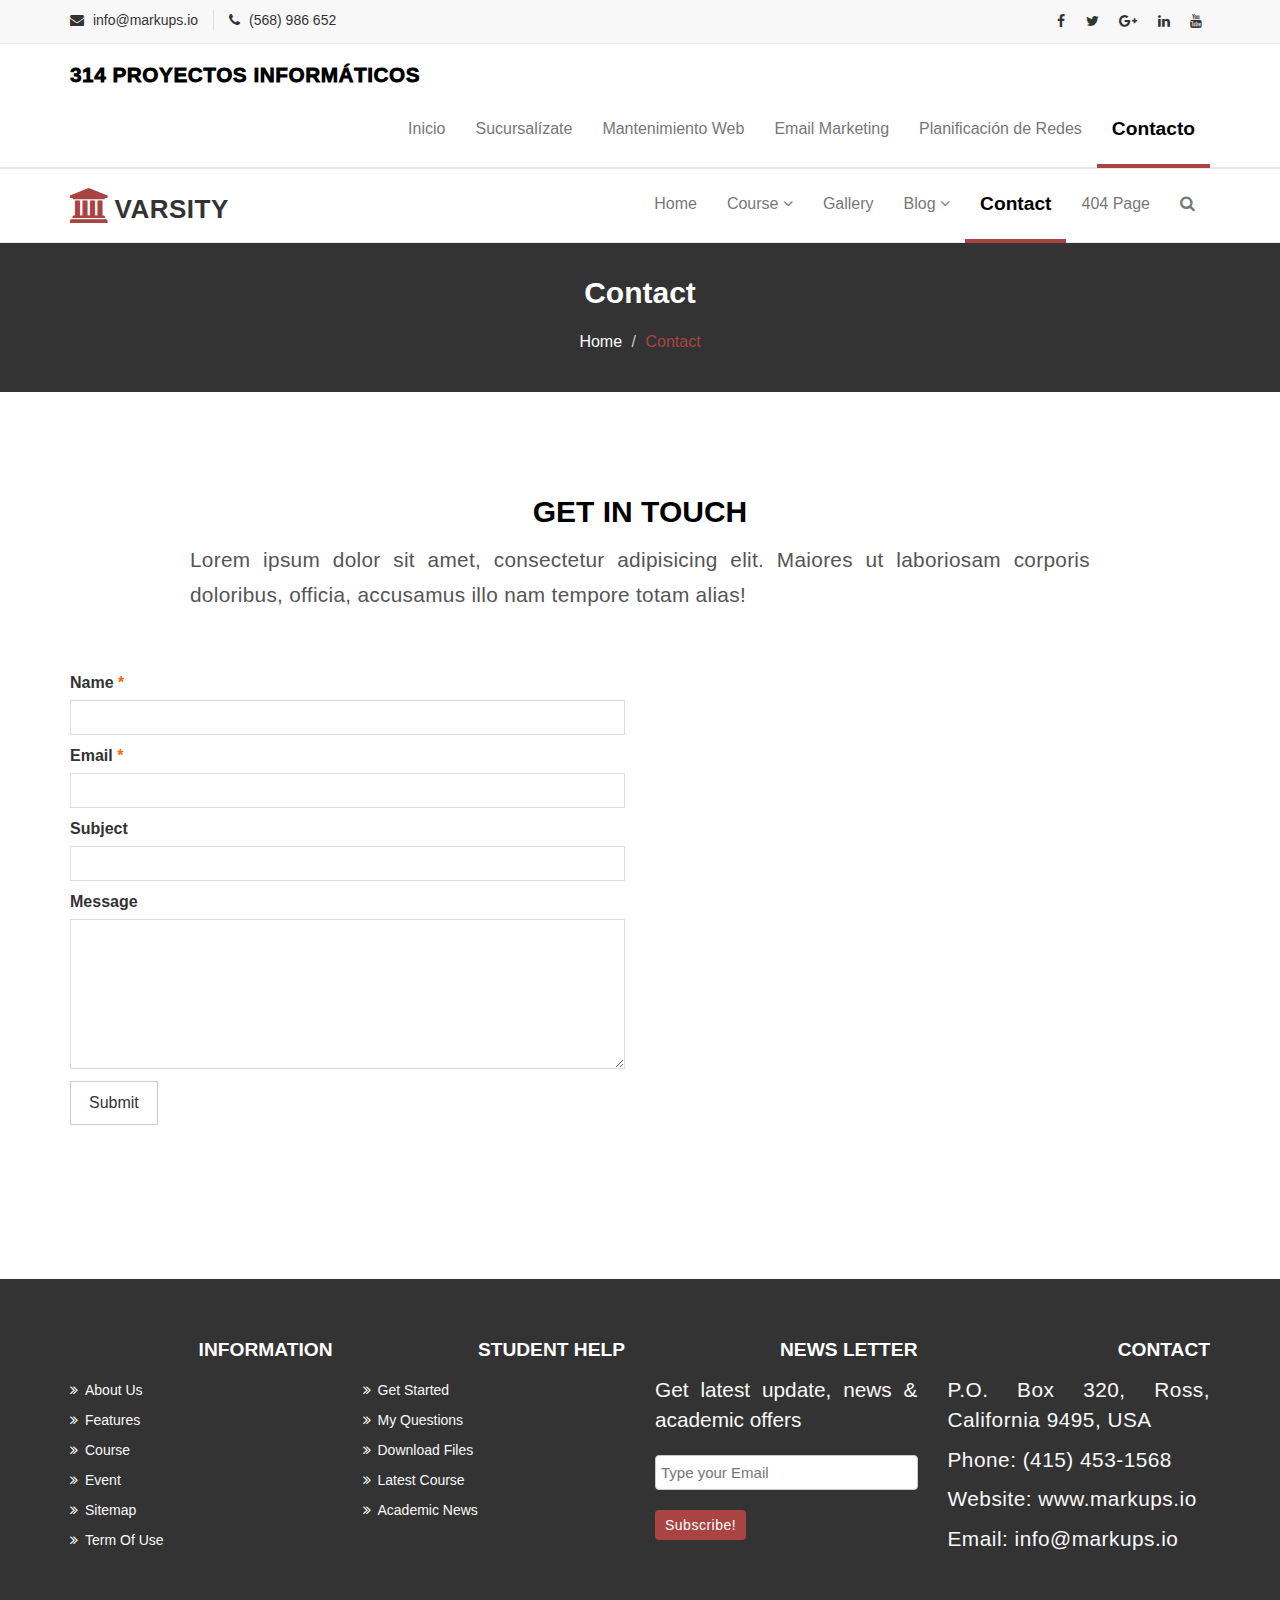
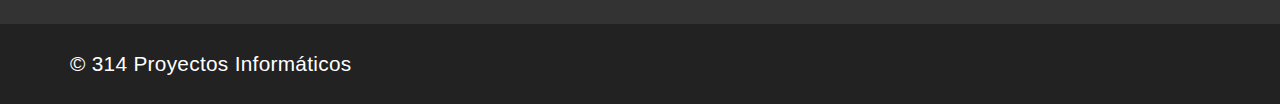
==== contacto.html @ 3a447e0b "first commit" ====
<!DOCTYPE html>
<html lang="en">

<head>
  <meta charset="utf-8">
  <meta http-equiv="X-UA-Compatible" content="IE=edge">
  <meta name="viewport" content="width=device-width, initial-scale=1">
  <title>314 | Proyectos Informáticos</title>

 <!-- <link href="assets/css/normaliza.css" rel="stylesheet">-->
  <!-- Favicon -->
  <link rel="shortcut icon" href="assets/img/Logo.png" type="image/x-icon">

  <!-- Font awesome -->
  <link href="assets/css/font-awesome.css" rel="stylesheet">
  <!-- Bootstrap -->
  <link href="assets/css/bootstrap.css" rel="stylesheet">
  <!-- Slick slider -->
  <link rel="stylesheet" type="text/css" href="assets/css/slick.css">
  <!-- Fancybox slider -->
  <link rel="stylesheet" href="assets/css/jquery.fancybox.css" type="text/css" media="screen" />
  <!-- Theme color -->
  <link id="switcher" href="assets/css/theme-color/default-theme.css" rel="stylesheet">

  <!-- Main style sheet -->
  <link href="assets/css/style.css" rel="stylesheet">


  <!-- custom style sheet -->
  <link href="assets/css/custom.css" rel="stylesheet">
  


  <!-- Google Fonts -->
  <!-- <link href='https://fonts.googleapis.com/css?family=Montserrat:400,700' rel='stylesheet' type='text/css'>
  <link href='https://fonts.googleapis.com/css?family=Roboto:400,400italic,300,300italic,500,700' rel='stylesheet'
    type='text/css'>
    -->


  <!-- HTML5 shim and Respond.js for IE8 support of HTML5 elements and media queries -->
  <!-- WARNING: Respond.js doesn't work if you view the page via file:// -->
  <!--[if lt IE 9]>
      <script src="https://oss.maxcdn.com/html5shiv/3.7.2/html5shiv.min.js"></script>
      <script src="https://oss.maxcdn.com/respond/1.4.2/respond.min.js"></script>
    <![endif]-->

  <!-- Chat -->
<script src="./assets/js/chatra.js"></script>
  <!-- Chat -->
  
<!-- Contact Form -->
<!-- <script src="./assets/js/contacto.js"></script> -->
<!-- Contact Form -->

<!-- Validations Contact Form -->
<script src="./assets/js/validations.js"></script>
<!-- Validations Contact Form -->
</head>

<body>



  <!-- Start header  -->
  <header id="mu-header">
    <div class="container">
      <div class="row">
        <div class="col-lg-12 col-md-12">
          <div class="mu-header-area">
            <div class="row">
              <div class="col-lg-6 col-md-6 col-sm-6 col-xs-6">
                <div class="mu-header-top-left">
                  <div class="mu-top-email">
                    <i class="fa fa-envelope"></i>
                    <span>info@markups.io</span>
                  </div>
                  <div class="mu-top-phone">
                    <i class="fa fa-phone"></i>
                    <span>(568) 986 652</span>
                  </div>
                </div>
              </div>
              <div class="col-lg-6 col-md-6 col-sm-6 col-xs-6">
                <div class="mu-header-top-right">
                  <nav>
                    <ul class="mu-top-social-nav">
                      <li><a href="#"><span class="fa fa-facebook"></span></a></li>
                      <li><a href="#"><span class="fa fa-twitter"></span></a></li>
                      <li><a href="#"><span class="fa fa-google-plus"></span></a></li>
                      <li><a href="#"><span class="fa fa-linkedin"></span></a></li>
                      <li><a href="#"><span class="fa fa-youtube"></span></a></li>
                    </ul>
                  </nav>
                </div>
              </div>
            </div>
          </div>
        </div>
      </div>
    </div>

    <div id="mu-menu">
      <nav class="navbar navbar-default" role="navigation">
        <div class="container">
          <div class="navbar-header">
            <!-- FOR MOBILE VIEW COLLAPSED BUTTON -->
            <button type="button" class="navbar-toggle collapsed" data-toggle="collapse" data-target="#navbar"
              aria-expanded="false" aria-controls="navbar">
              <span class="sr-only">Toggle navigation</span>
              <span class="icon-bar"></span>
              <span class="icon-bar"></span>
              <span class="icon-bar"></span>
            </button>
            <!-- LOGO -->
            <!-- TEXT BASED LOGO -->
            <a class="navbar-brand" href="index.html">
              <!-- <img src="./assets/img/Logo.png" alt="" srcset=""> -->
              <h1 id="logo-title">314 Proyectos Informáticos</h1>
            </a>
            <!-- IMG BASED LOGO  -->
            <!-- <a class="navbar-brand" href="index.html"><img src="assets/img/logo.png" alt="logo"></a> -->
          </div>
          <div id="navbar" class="navbar-collapse collapse">
            <ul id="top-menu" class="nav navbar-nav navbar-right main-nav">
              <li><a href="index.html">Inicio</a></li>
              <li><a href="sucursalizate.html">Sucursalízate</a></li>
              <li><a href="mantenimiento-web.html">Mantenimiento Web</a></li>
              <li><a href="email-marketing.html">Email Marketing</a></li>
              <li><a href="planificacion-redes.html">Planificación de Redes</a></li>
              <li class="active"><a href="contacto.html">Contacto</a></li>
            </ul>
          </div>
          <!--/.nav-collapse -->
        </div>
      </nav>
    </div>

  </header>
  <!-- End header  -->
  <!-- Start menu -->
  <section id="mu-menu">
    <nav class="navbar navbar-default" role="navigation">  
      <div class="container">
        <div class="navbar-header">
          <!-- FOR MOBILE VIEW COLLAPSED BUTTON -->
          <button type="button" class="navbar-toggle collapsed" data-toggle="collapse" data-target="#navbar" aria-expanded="false" aria-controls="navbar">
            <span class="sr-only">Toggle navigation</span>
            <span class="icon-bar"></span>
            <span class="icon-bar"></span>
            <span class="icon-bar"></span>
          </button>
          <!-- LOGO -->              
          <!-- TEXT BASED LOGO -->
          <a class="navbar-brand" href="index.html"><i class="fa fa-university"></i><span>Varsity</span></a>
          <!-- IMG BASED LOGO  -->
          <!-- <a class="navbar-brand" href="index.html"><img src="assets/img/logo.png" alt="logo"></a> -->
        </div>
        <div id="navbar" class="navbar-collapse collapse">
          <ul id="top-menu" class="nav navbar-nav navbar-right main-nav">
            <li><a href="index.html">Home</a></li>            
            <li class="dropdown">
              <a href="#" class="dropdown-toggle" data-toggle="dropdown">Course <span class="fa fa-angle-down"></span></a>
              <ul class="dropdown-menu" role="menu">
                <li><a href="course.html">Course Archive</a></li>                
                <li><a href="course-detail.html">Course Detail</a></li>                
              </ul>
            </li>           
            <li><a href="gallery.html">Gallery</a></li>
            <li class="dropdown">
              <a href="#" class="dropdown-toggle" data-toggle="dropdown">Blog <span class="fa fa-angle-down"></span></a>
              <ul class="dropdown-menu" role="menu">
                <li><a href="blog-archive.html">Blog Archive</a></li>                
                <li><a href="blog-single.html">Blog Single</a></li>                
              </ul>
            </li>            
            <li class="active"><a href="contact.html">Contact</a></li>
            <li><a href="404.html">404 Page</a></li>               
            <li><a href="#" id="mu-search-icon"><i class="fa fa-search"></i></a></li>
          </ul>                   
        </div><!--/.nav-collapse -->        
      </div>     
    </nav>
  </section>
  <!-- End menu -->
  <!-- Start search box -->
  <div id="mu-search">
    <div class="mu-search-area">      
      <button class="mu-search-close"><span class="fa fa-close"></span></button>
      <div class="container">
        <div class="row">
          <div class="col-md-12">            
            <form class="mu-search-form">
             <input type="search" placeholder="Type Your Keyword(s) & Hit Enter">
            </form>
          </div>
        </div>
      </div>
    </div>
  </div>
  <!-- End search box -->
 <!-- Page breadcrumb -->
 <section id="mu-page-breadcrumb">
   <div class="container">
     <div class="row">
       <div class="col-md-12">
         <div class="mu-page-breadcrumb-area">
           <h2>Contact</h2>
           <ol class="breadcrumb">
            <li><a href="#">Home</a></li>            
            <li class="active">Contact</li>
          </ol>
         </div>
       </div>
     </div>
   </div>
 </section>
 <!-- End breadcrumb -->

 <!-- Start contact  -->
 <section id="mu-contact">
   <div class="container">
     <div class="row">
       <div class="col-md-12">
         <div class="mu-contact-area">
          <!-- start title -->
          <div class="mu-title">
            <h2>Get in Touch</h2>
            <p>Lorem ipsum dolor sit amet, consectetur adipisicing elit. Maiores ut laboriosam corporis doloribus, officia, accusamus illo nam tempore totam alias!</p>
          </div>
          <!-- end title -->
          <!-- start contact content -->
          <div class="mu-contact-content">           
            <div class="row">
              <div class="col-md-6">
                <div class="mu-contact-left">
                  <form class="contactform">                  
                      <label for="author">Name <span class="required">*</span></label>
                      <input type="text" required="required" size="30" name="author" id="author">
                      <label for="email">Email <span class="required">*</span></label>
                      <input type="email" required="required" aria-required="true" name="email" id="email">
                      <label for="subject">Subject</label>
                      <input type="text" name="subject" id="subject">  
                      <label for="comment">Message</label>
                      <textarea required="required" aria-required="true" rows="8" cols="45" name="comment" id="message"></textarea>
                      <input type="submit" id="send" class="mu-post-btn" name="submit">
                  </form>
                </div>
              </div>
              <div class="col-md-6">
                <div class="mu-contact-right">
                  <iframe src="https://www.google.com/maps/embed?pb=!1m23!1m12!1m3!1d6249.345033302234!2d-80.02791918555701!3d40.45935344513505!2m3!1f0!2f0!3f0!3m2!1i1024!2i768!4f13.1!4m8!3e6!4m0!4m5!1s0x8834f411a7b748bd%3A0xaec8197db3de9a9e!2sCalifornia-Kirkbride%2C+Pittsburgh%2C+PA%2C+USA!3m2!1d40.4600435!2d-80.0213538!5e0!3m2!1sen!2sbd!4v1464270878470" width="100%" height="450" frameborder="0" style="border:0" allowfullscreen></iframe>
                </div>
              </div>
            </div>
          </div>
          <!-- end contact content -->
         </div>
       </div>
     </div>
   </div>
 </section>
 <!-- End contact  -->
 

  <!-- Start footer -->
  <footer id="mu-footer">
    <!-- start footer top -->
    <div class="mu-footer-top">
      <div class="container">
        <div class="mu-footer-top-area">
          <div class="row">
            <div class="col-lg-3 col-md-3 col-sm-3">
              <div class="mu-footer-widget">
                <h4>Information</h4>
                <ul>
                  <li><a href="#">About Us</a></li>
                  <li><a href="">Features</a></li>
                  <li><a href="">Course</a></li>
                  <li><a href="">Event</a></li>
                  <li><a href="">Sitemap</a></li>
                  <li><a href="">Term Of Use</a></li>
                </ul>
              </div>
            </div>
            <div class="col-lg-3 col-md-3 col-sm-3">
              <div class="mu-footer-widget">
                <h4>Student Help</h4>
                <ul>
                  <li><a href="">Get Started</a></li>
                  <li><a href="#">My Questions</a></li>
                  <li><a href="">Download Files</a></li>
                  <li><a href="">Latest Course</a></li>
                  <li><a href="">Academic News</a></li>                  
                </ul>
              </div>
            </div>
            <div class="col-lg-3 col-md-3 col-sm-3">
              <div class="mu-footer-widget">
                <h4>News letter</h4>
                <p>Get latest update, news & academic offers</p>
                <form class="mu-subscribe-form">
                  <input type="email" placeholder="Type your Email">
                  <button class="mu-subscribe-btn" type="submit">Subscribe!</button>
                </form>               
              </div>
            </div>
            <div class="col-lg-3 col-md-3 col-sm-3">
              <div class="mu-footer-widget">
                <h4>Contact</h4>
                <address>
                  <p>P.O. Box 320, Ross, California 9495, USA</p>
                  <p>Phone: (415) 453-1568 </p>
                  <p>Website: www.markups.io</p>
                  <p>Email: info@markups.io</p>
                </address>
              </div>
            </div>
          </div>
        </div>
      </div>
    </div>
    <!-- end footer top -->
    <!-- start footer bottom -->
    <div class="mu-footer-bottom">
      <div class="container">
        <div class="mu-footer-bottom-area">
          <p>&copy; 314 Proyectos Informáticos</p>
        </div>
      </div>
    </div>
    <!-- end footer bottom -->
  </footer>
  <!-- End footer -->





  
  <!-- jQuery library -->
  <script src="assets/js/jquery.min.js"></script>  
  <!-- Include all compiled plugins (below), or include individual files as needed -->
  <script src="assets/js/bootstrap.js"></script>   
  <!-- Slick slider -->
  <script type="text/javascript" src="assets/js/slick.js"></script>
  <!-- Counter -->
  <script type="text/javascript" src="assets/js/waypoints.js"></script>
  <script type="text/javascript" src="assets/js/jquery.counterup.js"></script>  
  <!-- Mixit slider -->
  <script type="text/javascript" src="assets/js/jquery.mixitup.js"></script>
  <!-- Add fancyBox -->        
  <script type="text/javascript" src="assets/js/jquery.fancybox.pack.js"></script>

  <!-- Custom js -->
  <script src="assets/js/custom.js"></script> 

  </body>
</html>
---- assets/css/normaliza.css ----
/*! normalize.css v8.0.1 | MIT License | github.com/necolas/normalize.css */

/* Document
   ========================================================================== */

/**
 * 1. Correct the line height in all browsers.
 * 2. Prevent adjustments of font size after orientation changes in iOS.
 */

html {
  line-height: 1.15; /* 1 */
  -webkit-text-size-adjust: 100%; /* 2 */
}

/* Sections
   ========================================================================== */

/**
 * Remove the margin in all browsers.
 */

body {
  margin: 0;
}

/**
 * Render the `main` element consistently in IE.
 */

main {
  display: block;
}

/**
 * Correct the font size and margin on `h1` elements within `section` and
 * `article` contexts in Chrome, Firefox, and Safari.
 */

h1 {
  font-size: 2em;
  margin: 0.67em 0;
}

/* Grouping content
   ========================================================================== */

/**
 * 1. Add the correct box sizing in Firefox.
 * 2. Show the overflow in Edge and IE.
 */

hr {
  box-sizing: content-box; /* 1 */
  height: 0; /* 1 */
  overflow: visible; /* 2 */
}

/**
 * 1. Correct the inheritance and scaling of font size in all browsers.
 * 2. Correct the odd `em` font sizing in all browsers.
 */

pre {
  font-family: monospace, monospace; /* 1 */
  font-size: 1em; /* 2 */
}

/* Text-level semantics
   ========================================================================== */

/**
 * Remove the gray background on active links in IE 10.
 */

a {
  background-color: transparent;
}

/**
 * 1. Remove the bottom border in Chrome 57-
 * 2. Add the correct text decoration in Chrome, Edge, IE, Opera, and Safari.
 */

abbr[title] {
  border-bottom: none; /* 1 */
  text-decoration: underline; /* 2 */
  text-decoration: underline dotted; /* 2 */
}

/**
 * Add the correct font weight in Chrome, Edge, and Safari.
 */

b,
strong {
  font-weight: bolder;
}

/**
 * 1. Correct the inheritance and scaling of font size in all browsers.
 * 2. Correct the odd `em` font sizing in all browsers.
 */

code,
kbd,
samp {
  font-family: monospace, monospace; /* 1 */
  font-size: 1em; /* 2 */
}

/**
 * Add the correct font size in all browsers.
 */

small {
  font-size: 80%;
}

/**
 * Prevent `sub` and `sup` elements from affecting the line height in
 * all browsers.
 */

sub,
sup {
  font-size: 75%;
  line-height: 0;
  position: relative;
  vertical-align: baseline;
}

sub {
  bottom: -0.25em;
}

sup {
  top: -0.5em;
}

/* Embedded content
   ========================================================================== */

/**
 * Remove the border on images inside links in IE 10.
 */

img {
  border-style: none;
}

/* Forms
   ========================================================================== */

/**
 * 1. Change the font styles in all browsers.
 * 2. Remove the margin in Firefox and Safari.
 */

button,
input,
optgroup,
select,
textarea {
  font-family: inherit; /* 1 */
  font-size: 100%; /* 1 */
  line-height: 1.15; /* 1 */
  margin: 0; /* 2 */
}

/**
 * Show the overflow in IE.
 * 1. Show the overflow in Edge.
 */

button,
input { /* 1 */
  overflow: visible;
}

/**
 * Remove the inheritance of text transform in Edge, Firefox, and IE.
 * 1. Remove the inheritance of text transform in Firefox.
 */

button,
select { /* 1 */
  text-transform: none;
}

/**
 * Correct the inability to style clickable types in iOS and Safari.
 */

button,
[type="button"],
[type="reset"],
[type="submit"] {
  -webkit-appearance: button;
}

/**
 * Remove the inner border and padding in Firefox.
 */

button::-moz-focus-inner,
[type="button"]::-moz-focus-inner,
[type="reset"]::-moz-focus-inner,
[type="submit"]::-moz-focus-inner {
  border-style: none;
  padding: 0;
}

/**
 * Restore the focus styles unset by the previous rule.
 */

button:-moz-focusring,
[type="button"]:-moz-focusring,
[type="reset"]:-moz-focusring,
[type="submit"]:-moz-focusring {
  outline: 1px dotted ButtonText;
}

/**
 * Correct the padding in Firefox.
 */

fieldset {
  padding: 0.35em 0.75em 0.625em;
}

/**
 * 1. Correct the text wrapping in Edge and IE.
 * 2. Correct the color inheritance from `fieldset` elements in IE.
 * 3. Remove the padding so developers are not caught out when they zero out
 *    `fieldset` elements in all browsers.
 */

legend {
  box-sizing: border-box; /* 1 */
  color: inherit; /* 2 */
  display: table; /* 1 */
  max-width: 100%; /* 1 */
  padding: 0; /* 3 */
  white-space: normal; /* 1 */
}

/**
 * Add the correct vertical alignment in Chrome, Firefox, and Opera.
 */

progress {
  vertical-align: baseline;
}

/**
 * Remove the default vertical scrollbar in IE 10+.
 */

textarea {
  overflow: auto;
}

/**
 * 1. Add the correct box sizing in IE 10.
 * 2. Remove the padding in IE 10.
 */

[type="checkbox"],
[type="radio"] {
  box-sizing: border-box; /* 1 */
  padding: 0; /* 2 */
}

/**
 * Correct the cursor style of increment and decrement buttons in Chrome.
 */

[type="number"]::-webkit-inner-spin-button,
[type="number"]::-webkit-outer-spin-button {
  height: auto;
}

/**
 * 1. Correct the odd appearance in Chrome and Safari.
 * 2. Correct the outline style in Safari.
 */

[type="search"] {
  -webkit-appearance: textfield; /* 1 */
  outline-offset: -2px; /* 2 */
}

/**
 * Remove the inner padding in Chrome and Safari on macOS.
 */

[type="search"]::-webkit-search-decoration {
  -webkit-appearance: none;
}

/**
 * 1. Correct the inability to style clickable types in iOS and Safari.
 * 2. Change font properties to `inherit` in Safari.
 */

::-webkit-file-upload-button {
  -webkit-appearance: button; /* 1 */
  font: inherit; /* 2 */
}

/* Interactive
   ========================================================================== */

/*
 * Add the correct display in Edge, IE 10+, and Firefox.
 */

details {
  display: block;
}

/*
 * Add the correct display in all browsers.
 */

summary {
  display: list-item;
}

/* Misc
   ========================================================================== */

/**
 * Add the correct display in IE 10+.
 */

template {
  display: none;
}

/**
 * Add the correct display in IE 10.
 */

[hidden] {
  display: none;
}
---- assets/css/theme-color/default-theme.css ----
/*=======================================
Template Design By MarkUps.
Author URI : http://www.markups.io/
========================================*/
.scrollToTop {
  background-color: #a94442;
  border: 2px solid #a94442;
}

.mu-read-more-btn:hover, .mu-read-more-btn:focus {
  background-color: #a94442;
  border-color: #a94442;
}

.mu-post-btn:hover, .mu-post-btn:focus {
  background-color: #a94442;
  border-color: #a94442;
}

#mu-header .mu-header-area .mu-header-top-right .mu-top-social-nav li a:hover, #mu-header .mu-header-area .mu-header-top-right .mu-top-social-nav li a:focus {
  color: #a94442;
}

#mu-menu .navbar-header .navbar-brand i {
  color: #a94442;
}
#mu-menu .navbar-default .navbar-nav li > a:hover, #mu-menu .navbar-default .navbar-nav li > a:focus {
  border-color: #a94442;
  color: #a94442;
}
#mu-menu .navbar-default .navbar-nav li .dropdown-menu {
  border-top: 2px solid #a94442;
}
#mu-menu .navbar-default .navbar-nav li .dropdown-menu li a:hover, #mu-menu .navbar-default .navbar-nav li .dropdown-menu li a:focus {
  background-color: #a94442;
}
#mu-menu .navbar-default .navbar-nav .open a:hover, #mu-menu .navbar-default .navbar-nav .open a:focus {
  background-color: #a94442;
}

#mu-menu .navbar-default .navbar-nav > .active > a, #mu-menu .navbar-default .navbar-nav > .active > a:hover, #mu-menu .navbar-default .navbar-nav > .active > a:focus {
  color: #a94442;
  border-bottom: 2px solid #a94442;
  background-color: transparent;
}

#mu-search .mu-search-area .mu-search-close {
  background-color: #a94442;
}

#mu-slider .mu-slider-single .mu-slider-content span {
  background-color: #a94442;
}
#mu-slider .slick-prev,
#mu-slider .slick-next {
  background-color: #a94442;
}

#mu-features .mu-features-area .mu-features-content .mu-single-feature span {
  color: #a94442;
  border: 1px solid #a94442;
}
#mu-features .mu-features-area .mu-features-content .mu-single-feature a:hover, #mu-features .mu-features-area .mu-features-content .mu-single-feature a:focus {
  color: #a94442;
  border-color: #a94442;
}

#mu-latest-courses .mu-latest-courses-area .mu-latest-courses-content .slick-dots .slick-active {
  background-color: #a94442;
}

.mu-latest-course-single .mu-latest-course-img .mu-latest-course-imgcaption a:hover, .mu-latest-course-single .mu-latest-course-img .mu-latest-course-imgcaption a:focus {
  color: #a94442;
}
.mu-latest-course-single .mu-latest-course-single-content h4 a:hover, .mu-latest-course-single .mu-latest-course-single-content h4 a:focus {
  color: #a94442;
}
.mu-latest-course-single .mu-latest-course-single-content .mu-latest-course-single-contbottom .mu-course-details {
  color: #a94442;
}

#mu-our-teacher .mu-our-teacher-area .mu-our-teacher-content .mu-our-teacher-single .mu-our-teacher-img .mu-our-teacher-social {
  background-color: #a94442;
}
#mu-our-teacher .mu-our-teacher-area .mu-our-teacher-content .mu-our-teacher-single .mu-our-teacher-img .mu-our-teacher-social a:hover, #mu-our-teacher .mu-our-teacher-area .mu-our-teacher-content .mu-our-teacher-single .mu-our-teacher-img .mu-our-teacher-social a:focus {
  color: #a94442;
}

#mu-testimonial .mu-testimonial-area .mu-testimonial-content .mu-testimonial-item .mu-testimonial-info span {
  color: #a94442;
}
#mu-testimonial .mu-testimonial-area .mu-testimonial-content .slick-dots .slick-active {
  background-color: #a94442;
}

.mu-blog-single-item .mu-blog-single-img .mu-blog-caption h3 a:hover {
  color: #a94442;
}
.mu-blog-single-item .mu-blog-meta a:hover, .mu-blog-single-item .mu-blog-meta a:focus {
  color: #a94442;
}
.mu-blog-single-item .mu-blog-description a:hover, .mu-blog-single-item .mu-blog-description a:focus {
  border-color: #a94442;
}

#mu-page-breadcrumb .mu-page-breadcrumb-area .breadcrumb .active {
  color: #a94442;
}

#mu-course-content {
  background-color: #f8f8f8;
  display: inline;
  float: left;
  padding: 100px 0;
  width: 100%;
}
#mu-course-content .mu-course-content-area {
  display: inline;
  float: left;
  width: 100%;
}
#mu-course-content .mu-course-content-area .mu-course-container {
  display: inline;
  float: left;
  width: 100%;
}
#mu-course-content .mu-course-content-area .mu-course-container .mu-latest-course-single {
  border: 1px solid #ccc;
  margin-bottom: 30px;
}
#mu-course-content .mu-course-content-area .mu-sidebar .mu-single-sidebar .mu-sidebar-catg li a:hover, #mu-course-content .mu-course-content-area .mu-sidebar .mu-single-sidebar .mu-sidebar-catg li a:focus {
  color: #a94442;
}
#mu-course-content .mu-course-content-area .mu-sidebar .mu-single-sidebar .mu-sidebar-popular-courses .media .media-body .media-heading a:hover, #mu-course-content .mu-course-content-area .mu-sidebar .mu-single-sidebar .mu-sidebar-popular-courses .media .media-body .media-heading a:focus {
  color: #a94442;
}
#mu-course-content .mu-course-content-area .mu-sidebar .mu-single-sidebar .tag-cloud a:hover, #mu-course-content .mu-course-content-area .mu-sidebar .mu-single-sidebar .tag-cloud a:focus {
  color: #a94442;
  border-color: #a94442;
}

.mu-pagination .pagination li a:hover, .mu-pagination .pagination li a:focus {
  background-color: #a94442;
  border-color: #a94442;
}
.mu-pagination .pagination .active a {
  background-color: #a94442;
  border-color: #a94442;
}

.mu-related-item {
  display: inline;
  float: left;
  margin-top: 30px;
  width: 100%;
}
.mu-related-item .mu-related-item-area #mu-related-item-slide .slick-prev,
.mu-related-item .mu-related-item-area #mu-related-item-slide .slick-next {
  background-color: #a94442;
}

.mu-blog-single .mu-blog-single-item .mu-blog-tags .mu-news-single-tagnav li a:hover, .mu-blog-single .mu-blog-single-item .mu-blog-tags .mu-news-single-tagnav li a:focus {
  color: #a94442;
}
.mu-blog-single .mu-blog-single-item .mu-blog-social .mu-news-social-nav li a:hover, .mu-blog-single .mu-blog-single-item .mu-blog-social .mu-news-social-nav li a:focus {
  background-color: #a94442;
  border-color: #a94442;
}

.mu-blog-single-navigation a:hover, .mu-blog-single-navigation a:focus {
  background-color: #a94442;
  border-color: #a94442;
}

.mu-comments-area {
  display: inline;
  float: left;
  width: 100%;
  margin-top: 20px;
}
.mu-comments-area h3 {
  margin-bottom: 20px;
  padding: 20px;
  border-bottom: 1px solid #ccc;
  padding-left: 0;
}
.mu-comments-area .comments .commentlist li .reply-btn:hover, .mu-comments-area .comments .commentlist li .reply-btn:focus {
  background-color: #a94442;
  border-color: #a94442;
}
.mu-comments-area .comments .commentlist li .author-tag {
  background-color: #a94442;
}
.mu-comments-area .comments .comments-pagination li a:hover, .mu-comments-area .comments .comments-pagination li a:focus {
  color: #a94442;
}

#mu-gallery .mu-gallery-area .mu-gallery-content {
  width: 100%;
}
#mu-gallery .mu-gallery-area .mu-gallery-content .mu-gallery-top ul li {
  background-color: #a94442;
  border: 1px solid #a94442;
}
#mu-gallery .mu-gallery-area .mu-gallery-content .mu-gallery-top ul li:hover, #mu-gallery .mu-gallery-area .mu-gallery-content .mu-gallery-top ul li:focus {
  color: #a94442;
  border-color: #a94442;
}
#mu-gallery .mu-gallery-area .mu-gallery-content .mu-gallery-top ul .active {
  color: #a94442;
  border-color: #a94442;
}
#mu-gallery .mu-gallery-area .mu-gallery-content .mu-gallery-body ul li .mu-single-gallery .mu-single-gallery-item .mu-single-gallery-info .mu-single-gallery-info-inner a {
  background-color: #a94442;
}

#mu-contact .mu-contact-area .mu-contact-content .mu-contact-left .contactform input[type="text"]:focus,
#mu-contact .mu-contact-area .mu-contact-content .mu-contact-left .contactform input[type="email"]:focus,
#mu-contact .mu-contact-area .mu-contact-content .mu-contact-left .contactform input[type="url"]:focus {
  border-color: #a94442;
}
#mu-contact .mu-contact-area .mu-contact-content .mu-contact-left .contactform textarea:focus {
  border-color: #a94442;
}

#mu-error .mu-error-area h2 {
  color: #a94442;
}

#mu-footer .mu-footer-top .mu-footer-top-area .mu-footer-widget ul li a:hover, #mu-footer .mu-footer-top .mu-footer-top-area .mu-footer-widget ul li a:focus {
  color: #a94442;
}
#mu-footer .mu-footer-top .mu-footer-top-area .mu-footer-widget .mu-subscribe-form input[type="email"]:focus {
  border-color: #a94442;
}
#mu-footer .mu-footer-top .mu-footer-top-area .mu-footer-widget .mu-subscribe-form .mu-subscribe-btn {
  background-color: #a94442;
}

/*=======================================
Template Design By MarkUps.
Author URI : http://www.markups.io/
========================================*/
---- assets/css/style.css ----
/*
  Template Name: Varsity
  Author : MarkUps
  Author URI: http://www.markups.io/
  Version: 1.0
  Tags: light, white, education, online education, school, college, university multi page, custom-colors, Bootstrap, responsive, html5, css3, Sass, template, web template

*/

/* Table of Content
==================================================
#BASIC TYPOGRAPHY
#HEADER SECTION
#NAVBAR SECTION
#SLIDER SECTION
#SERVICE SECTION
#ABOUT US SECTION
#COUNTER SECTION
#FEATURES SECTION
#LATEST COURSES SECTION
#TEACHER SECTION
#TESTIMONIAL SECTION
#FROM BLOG SECTION
# COURSES PAGE
#BLOG PAGE
#GALLERY PAGE
#CONTACT PAGE
#ERROR  PAGE
#FOOTER SECTION
#RESPONSIVE DESIGN
*/

/* BASE - Base tyles, Variables, Mixins, etc. */
body {
  background-color: #ffffff;
  font-family: "Roboto", sans-serif;
  color: #333333;
  font-size: 16px;
  overflow-x: hidden;
}

.no-padding {
  padding: 0;
}

.no-border {
  border: none;
}

/* MODULES - Individual site components */
ul {
  padding: 0;
  margin: 0;
  list-style: none;
}

a {
  text-decoration: none;
  color: #333333;
}

a:hover,
a:focus {
  outline: none;
  text-decoration: none;
}

h1, h2, h3, h4, h5, h6 {
  font-family: "Montserrat", sans-serif;
}

h2 {
  font-size: 30px;
  font-weight: 700;
  line-height: 40px;
  margin: 0;
}

img {
  border: none;
}

.mu-read-more-btn {
  border: 1px solid #fff;
  color: #fff;
  display: inline-block;
  margin-top: 10px;
  padding: 10px 20px;
  text-transform: uppercase;
  -webkit-transition: all 0.5s;
  -moz-transition: all 0.5s;
  -ms-transition: all 0.5s;
  -o-transition: all 0.5s;
  transition: all 0.5s;
}
.mu-read-more-btn:hover, .mu-read-more-btn:focus {
  color: #fff;
}

.mu-post-btn {
  background-color: transparent;
  border: 1px solid #ccc;
  display: inline-block;
  font-size: 16px;
  padding: 10px 18px;
  -webkit-transition: all 0.5s;
  -moz-transition: all 0.5s;
  -ms-transition: all 0.5s;
  -o-transition: all 0.5s;
  transition: all 0.5s;
}
.mu-post-btn:hover, .mu-post-btn:focus {
  color: #fff;
}

/* LAYOUTS - Page layout styles */
/*==================
 HEADER SECTION
====================*/
#mu-header {
  background-color: #f8f8f8;
  display: inline;
  float: left;
  width: 100%;
}
#mu-header .mu-header-area {
  display: inline;
  float: left;
  padding: 10px 0;
  width: 100%;
}
#mu-header .mu-header-area .mu-header-top-left {
  display: inline;
  float: left;
  width: 100%;
}
#mu-header .mu-header-area .mu-header-top-left .mu-top-email {
  display: inline;
  float: left;
  font-size: 14px;
}
#mu-header .mu-header-area .mu-header-top-left .mu-top-email i {
  margin-right: 5px;
}
#mu-header .mu-header-area .mu-header-top-left .mu-top-phone {
  border-left: 1px solid #ddd;
  display: inline;
  font-size: 14px;
  float: left;
  margin-left: 15px;
  padding-left: 15px;
}
#mu-header .mu-header-area .mu-header-top-left .mu-top-phone i {
  margin-right: 5px;
}
#mu-header .mu-header-area .mu-header-top-right {
  display: inline;
  float: left;
  text-align: right;
  width: 100%;
}
#mu-header .mu-header-area .mu-header-top-right .mu-top-social-nav {
  display: inline-block;
}
#mu-header .mu-header-area .mu-header-top-right .mu-top-social-nav li {
  display: inline-block;
}
#mu-header .mu-header-area .mu-header-top-right .mu-top-social-nav li a {
  display: inline-block;
  font-size: 14px;
  padding: 0 8px;
  -webkit-transition: all 0.5s;
  -moz-transition: all 0.5s;
  -ms-transition: all 0.5s;
  -o-transition: all 0.5s;
  transition: all 0.5s;
}

/*==================
 NAVBAR SECTION
====================*/
#mu-menu {
  display: inline;
  float: left;
  width: 100%;
}
#mu-menu .navbar-header .navbar-brand {
  color: #333;
  font-family: "Montserrat", sans-serif;
  font-size: 26px;
  font-weight: bold;
  text-transform: uppercase;
  padding-top: 20px;
  letter-spacing: 0.5px;
}
#mu-menu .navbar-header .navbar-brand i {
  font-size: 35px;
}
#mu-menu .navbar-header .navbar-brand span {
  margin-left: 4px;
}
#mu-menu .navbar-default {
  background-color: #fff;
  border-radius: 0;
  border-left: none;
  border-right: none;
  margin-bottom: 0px;
}
#mu-menu .navbar-default .navbar-nav li > a {
  border-bottom: 2px solid transparent;
  padding-bottom: 25px;
  padding-top: 25px;
  margin-bottom: -1px;
  -webkit-transition: all 0.5s;
  -moz-transition: all 0.5s;
  -ms-transition: all 0.5s;
  -o-transition: all 0.5s;
  transition: all 0.5s;
}
#mu-menu .navbar-default .navbar-nav li #mu-search-icon:hover, #mu-menu .navbar-default .navbar-nav li #mu-search-icon:focus {
  border: none;
}
#mu-menu .navbar-default .navbar-nav li .dropdown-menu {
  border-radius: 0px;
}
#mu-menu .navbar-default .navbar-nav li .dropdown-menu li a {
  color: #333333;
  padding-top: 10px;
  padding-bottom: 10px;
}
#mu-menu .navbar-default .navbar-nav li .dropdown-menu li a:hover, #mu-menu .navbar-default .navbar-nav li .dropdown-menu li a:focus {
  color: #fff;
}
#mu-menu .navbar-default .navbar-nav .open a:hover, #mu-menu .navbar-default .navbar-nav .open a:focus {
  color: #fff;
}

/* ALL SECTION */
/*scrol to top*/
.scrollToTop {
  border-radius: 4px;
  bottom: 60px;
  color: #fff;
  display: none;
  font-size: 30px;
  line-height: 50px;
  height: 50px;
  font-family: "Montserrat", sans-serif;
  padding: 5px 0;
  position: fixed;
  right: 20px;
  text-align: center;
  text-decoration: none;
  width: 50px;
  z-index: 999;
  -webkit-transition: all 0.5s ease 0s;
  -moz-transition: all 0.5s ease 0s;
  -ms-transition: all 0.5s ease 0s;
  -o-transition: all 0.5s ease 0s;
  transition: all 0.5s ease 0s;
}
.scrollToTop i {
  display: block;
}
.scrollToTop span {
  display: block;
  text-transform: uppercase;
  font-size: 14px;
  font-weight: bold;
}

.scrollToTop:hover,
.scrollToTop:focus {
  color: #fff;
}

#mu-search {
  background-color: rgba(0, 0, 0, 0.9);
  height: 100%;
  left: 0;
  opacity: 1;
  position: fixed;
  top: 0;
  transform: translateY(-100%) scale(0);
  -webkit-transition: all 0.5s ease-in-out 0s;
  -moz-transition: all 0.5s ease-in-out 0s;
  -ms-transition: all 0.5s ease-in-out 0s;
  -o-transition: all 0.5s ease-in-out 0s;
  transition: all 0.5s ease-in-out 0s;
  width: 100%;
  z-index: 99999;
}
#mu-search .mu-search-area {
  display: inline;
  float: left;
  width: 100%;
  padding: 20% 0;
  text-align: center;
}
#mu-search .mu-search-area .mu-search-close {
  border: none;
  color: #fff;
  display: inline-block;
  font-size: 25px;
  outline: none;
  height: 50px;
  line-height: 50px;
  position: absolute;
  right: 100px;
  text-align: center;
  top: 50px;
  width: 50px;
}
#mu-search .mu-search-area .mu-search-form input[type="search"] {
  background: transparent none repeat scroll 0 0;
  border: medium none;
  color: #fff;
  font-size: 45px;
  font-family: "Montserrat", sans-serif;
  height: 100px;
  outline: medium none;
  text-align: center;
  width: 100%;
}

#mu-search.mu-search-open {
  transform: translateY(0) scale(1);
}

/*==================
 SLIDER SECTION
====================*/
#mu-slider {
  display: inline;
  float: left;
  width: 100%;
}
#mu-slider .mu-slider-single {
  display: inline;
  float: left;
  width: 100%;
  position: relative;
}
#mu-slider .mu-slider-single .mu-slider-img {
  display: inline;
  float: left;
  width: 100%;
  height: 500px;
}
#mu-slider .mu-slider-single .mu-slider-img:after {
  background-color: rgba(0, 0, 0, 0.5);
  content: '';
  position: absolute;
  left: 0;
  right: 0;
  top: 0;
  bottom: 0;
}
#mu-slider .mu-slider-single .mu-slider-img figure {
  height: 100%;
  width: 100%;
}
#mu-slider .mu-slider-single .mu-slider-img figure img {
  width: 100%;
  height: 100%;
}
#mu-slider .mu-slider-single .mu-slider-content {
  color: #fff;
  position: absolute;
  left: 0;
  right: 0;
  top: 20%;
  padding: 0 15%;
  width: 100%;
  text-align: center;
  height: 100%;
}
#mu-slider .mu-slider-single .mu-slider-content h4 {
  letter-spacing: 1px;
  margin-bottom: 0;
}
#mu-slider .mu-slider-single .mu-slider-content span {
  display: inline-block;
  height: 1px;
}
#mu-slider .mu-slider-single .mu-slider-content h2 {
  font-size: 50px;
  line-height: 80px;
  margin-bottom: 10px;
}
#mu-slider .mu-slider-single .mu-slider-content p {
  font-size: 18px;
  letter-spacing: 0.5px;
  line-height: 28px;
}
#mu-slider .mu-slider-single .mu-slider-content a {
  margin-top: 25px;
}
#mu-slider .slick-prev,
#mu-slider .slick-next {
  height: 60px;
  width: 60px;
}
#mu-slider .slick-prev:before,
#mu-slider .slick-next:before {
  color: #fff;
  font-size: 25px;
}

/*==================
 SERVICE SECTION
====================*/
#mu-service {
  display: inline;
  float: left;
  margin-top: -80px;
  width: 100%;
}
#mu-service .mu-service-area {
  display: inline;
  float: left;
  width: 100%;
}
#mu-service .mu-service-area .mu-service-single {
  background-color: #a94442;
  color: #fff;
  display: inline;
  float: left;
  padding: 35px 25px;
  text-align: center;
  width: 33.33%;
}
#mu-service .mu-service-area .mu-service-single:nth-child(2) {
  background-color: #2ecc71;
}
#mu-service .mu-service-area .mu-service-single:nth-child(3) {
  background-color: #45a0de;
}
#mu-service .mu-service-area .mu-service-single span {
  font-size: 30px;
}
#mu-service .mu-service-area .mu-service-single h3 {
  font-size: 25px;
}
#mu-service .mu-service-area .mu-service-single p {
  font-weight: lighter;
}

/*==================
 ABOUT SECTION
====================*/
#mu-about-us {
  display: inline;
  float: left;
  width: 100%;
  padding: 100px 0;
}
#mu-about-us .mu-about-us-area {
  display: inline;
  float: left;
  width: 100%;
}
#mu-about-us .mu-about-us-area .mu-about-us-left {
  display: inline;
  float: left;
  width: 100%;
}
#mu-about-us .mu-about-us-area .mu-about-us-left h2 {
  font-size: 40px;
  margin-bottom: 20px;
  text-align: left;
}
#mu-about-us .mu-about-us-area .mu-about-us-left ul {
  margin-left: 25px;
  margin-bottom: 15px;
}
#mu-about-us .mu-about-us-area .mu-about-us-left ul li {
  line-height: 30px;
  list-style: circle;
}
#mu-about-us .mu-about-us-area .mu-about-us-right {
  display: inline;
  float: left;
  width: 100%;
  display: block;
  width: 100%;
  background-color: #ccc;
}
#mu-about-us .mu-about-us-area .mu-about-us-right a {
  display: block;
  width: 100%;
  position: relative;
}
#mu-about-us .mu-about-us-area .mu-about-us-right a img {
  width: 100%;
}
#mu-about-us .mu-about-us-area .mu-about-us-right a:after {
  background-color: rgba(0, 0, 0, 0.8);
  bottom: 0;
  color: #ddd;
  content: '\f04b';
  font-family: fontAwesome;
  font-size: 50px;
  left: 0;
  padding-top: 27%;
  position: absolute;
  right: 0;
  text-align: center;
  top: 0;
}

/*==== about us dynamic video player ====*/
#about-video-popup {
  background-color: rgba(0, 0, 0, 0.9);
  position: fixed;
  left: 0;
  top: 0;
  right: 0;
  text-align: center;
  bottom: 0;
  z-index: 99999;
}
#about-video-popup span {
  color: #fff;
  cursor: pointer;
  float: right;
  font-size: 30px;
  margin-right: 50px;
  margin-top: 50px;
}
#about-video-popup iframe {
  background: url(../img/loader.gif) center center no-repeat;
  margin: 10% auto;
  width: 650px;
  height: 450px;
}

.mu-title {
  display: inline;
  float: left;
  text-align: center;
  width: 100%;
}
.mu-title h2 {
  color: #000;
  margin-bottom: 10px;
  text-transform: uppercase;
}
.mu-title p {
  color: #555;
  letter-spacing: 0.3px;
  line-height: 1.7;
  padding: 0 120px;
}

/*==================
 ABOUT US COUNTER SECTION
====================*/
#mu-abtus-counter {
  background-image: url("../img/counter-bg.jpg");
  background-repeat: no-repeat;
  background-size: 100%;
  display: inline;
  float: left;
  padding: 100px 0;
  width: 100%;
}
#mu-abtus-counter .mu-abtus-counter-area {
  display: inline;
  float: left;
  width: 100%;
}
#mu-abtus-counter .mu-abtus-counter-area .mu-abtus-counter-single {
  border-right: 2px solid #888;
  display: inline;
  float: left;
  text-align: center;
  width: 100%;
}
#mu-abtus-counter .mu-abtus-counter-area .mu-abtus-counter-single span {
  color: #fff;
  display: inline-block;
  font-size: 50px;
}
#mu-abtus-counter .mu-abtus-counter-area .mu-abtus-counter-single h4 {
  color: #fff;
  font-size: 40px;
  font-weight: bold;
  margin-bottom: 5px;
  margin-top: 20px;
}
#mu-abtus-counter .mu-abtus-counter-area .mu-abtus-counter-single p {
  color: #fff;
  font-size: 18px;
  text-transform: uppercase;
}
#mu-abtus-counter .mu-abtus-counter-area .no-border {
  border: none;
}

/*==================
 FEATURES SECTION
====================*/
#mu-features {
  display: inline;
  float: left;
  padding: 100px 0;
  width: 100%;
}
#mu-features .mu-features-area {
  display: inline;
  float: left;
  width: 100%;
}
#mu-features .mu-features-area .mu-features-content {
  display: inline;
  float: left;
  margin-top: 50px;
  width: 100%;
}
#mu-features .mu-features-area .mu-features-content .mu-single-feature {
  display: inline;
  float: left;
  margin-bottom: 30px;
  margin-top: 30px;
  padding: 0 10px;
  width: 100%;
}
#mu-features .mu-features-area .mu-features-content .mu-single-feature span {
  font-size: 25px;
  padding: 10px 15px;
}
#mu-features .mu-features-area .mu-features-content .mu-single-feature h4 {
  margin-bottom: 15px;
  margin-top: 15px;
  padding-bottom: 10px;
  position: relative;
}
#mu-features .mu-features-area .mu-features-content .mu-single-feature h4:after {
  background-color: #333;
  content: '';
  left: 0;
  right: 0;
  bottom: 0;
  height: 2px;
  width: 70px;
  position: absolute;
}
#mu-features .mu-features-area .mu-features-content .mu-single-feature p {
  font-size: 15px;
  letter-spacing: 0.3px;
  line-height: 1.7;
}
#mu-features .mu-features-area .mu-features-content .mu-single-feature a {
  border: 1px solid #888;
  display: inline-block;
  font-size: 14px;
  margin-top: 10px;
  padding: 5px 10px;
  text-transform: uppercase;
  -webkit-transition: all 0.5s;
  -moz-transition: all 0.5s;
  -ms-transition: all 0.5s;
  -o-transition: all 0.5s;
  transition: all 0.5s;
}

/*==================
 LATEST COURSES SECTION
====================*/
#mu-latest-courses {
  background-color: #333;
  display: inline;
  float: left;
  padding: 100px 0;
  width: 100%;
}
#mu-latest-courses .mu-latest-courses-area {
  display: inline;
  float: left;
  width: 100%;
}
#mu-latest-courses .mu-latest-courses-area .mu-title h2 {
  color: #fff;
}
#mu-latest-courses .mu-latest-courses-area .mu-title p {
  color: #fff;
}
#mu-latest-courses .mu-latest-courses-area .mu-latest-courses-content {
  display: inline;
  float: left;
  margin-top: 50px;
  width: 100%;
}
#mu-latest-courses .mu-latest-courses-area .mu-latest-courses-content .slick-slide {
  outline: none;
}
#mu-latest-courses .mu-latest-courses-area .mu-latest-courses-content .slick-dots li {
  background-color: #fff;
  border-radius: 4px;
  height: 8px;
  width: 20px;
}
#mu-latest-courses .mu-latest-courses-area .mu-latest-courses-content .slick-dots li button {
  display: none;
}

.mu-latest-course-single {
  background-color: #fff;
  display: inline;
  float: left;
  width: 100%;
}
.mu-latest-course-single .mu-latest-course-img {
  display: inline;
  float: left;
  width: 100%;
}
.mu-latest-course-single .mu-latest-course-img a {
  display: block;
}
.mu-latest-course-single .mu-latest-course-img a img {
  width: 100%;
}
.mu-latest-course-single .mu-latest-course-img .mu-latest-course-imgcaption {
  background-color: #f8f8f8;
  display: inline;
  float: left;
  padding: 10px 15px;
  width: 100%;
}
.mu-latest-course-single .mu-latest-course-img .mu-latest-course-imgcaption a {
  display: inline-block;
  float: left;
  -webkit-transition: all 0.5s;
  -moz-transition: all 0.5s;
  -ms-transition: all 0.5s;
  -o-transition: all 0.5s;
  transition: all 0.5s;
}
.mu-latest-course-single .mu-latest-course-img .mu-latest-course-imgcaption span {
  float: right;
}
.mu-latest-course-single .mu-latest-course-img .mu-latest-course-imgcaption span i {
  margin-right: 5px;
}
.mu-latest-course-single .mu-latest-course-single-content {
  display: inline;
  float: left;
  width: 100%;
  padding: 15px;
}
.mu-latest-course-single .mu-latest-course-single-content h4 {
  color: #333;
  line-height: 1.4;
}
.mu-latest-course-single .mu-latest-course-single-content h4 a {
  color: #333;
  -webkit-transition: all 0.5s;
  -moz-transition: all 0.5s;
  -ms-transition: all 0.5s;
  -o-transition: all 0.5s;
  transition: all 0.5s;
}
.mu-latest-course-single .mu-latest-course-single-content p {
  font-size: 14px;
  letter-spacing: 0.3px;
  line-height: 1.7;
}
.mu-latest-course-single .mu-latest-course-single-content .mu-latest-course-single-contbottom {
  border-top: 1px solid #ccc;
  display: inline;
  float: left;
  margin-top: 15px;
  padding-top: 15px;
  width: 100%;
}
.mu-latest-course-single .mu-latest-course-single-content .mu-latest-course-single-contbottom .mu-course-details {
  display: inline-block;
  float: left;
  -webkit-transition: all 0.5s;
  -moz-transition: all 0.5s;
  -ms-transition: all 0.5s;
  -o-transition: all 0.5s;
  transition: all 0.5s;
}
.mu-latest-course-single .mu-latest-course-single-content .mu-latest-course-single-contbottom .mu-course-details:hover, .mu-latest-course-single .mu-latest-course-single-content .mu-latest-course-single-contbottom .mu-course-details:focus {
  color: #333;
}
.mu-latest-course-single .mu-latest-course-single-content .mu-latest-course-single-contbottom .mu-course-price {
  display: inline-block;
  float: right;
}

/*==================
 TEACHER SECTION
====================*/
#mu-our-teacher {
  display: inline;
  float: left;
  padding: 100px 0;
  width: 100%;
}
#mu-our-teacher .mu-our-teacher-area {
  display: inline;
  float: left;
  width: 100%;
}
#mu-our-teacher .mu-our-teacher-area .mu-our-teacher-content {
  display: inline;
  float: left;
  margin-top: 50px;
  width: 100%;
}
#mu-our-teacher .mu-our-teacher-area .mu-our-teacher-content .mu-our-teacher-single {
  display: inline;
  float: left;
  width: 100%;
}
#mu-our-teacher .mu-our-teacher-area .mu-our-teacher-content .mu-our-teacher-single:hover .mu-our-teacher-img .mu-our-teacher-social {
  opacity: 1;
}
#mu-our-teacher .mu-our-teacher-area .mu-our-teacher-content .mu-our-teacher-single:hover .mu-our-teacher-img .mu-our-teacher-social a {
  -moz-transform: translateY(0%);
  -o-transform: translateY(0%);
  -ms-transform: translateY(0%);
  -webkit-transform: translateY(0%);
  transform: translateY(0%);
}
#mu-our-teacher .mu-our-teacher-area .mu-our-teacher-content .mu-our-teacher-single .mu-our-teacher-img {
  background-color: #ccc;
  display: inline;
  position: relative;
  float: left;
  width: 100%;
}
#mu-our-teacher .mu-our-teacher-area .mu-our-teacher-content .mu-our-teacher-single .mu-our-teacher-img img {
  width: 100%;
}
#mu-our-teacher .mu-our-teacher-area .mu-our-teacher-content .mu-our-teacher-single .mu-our-teacher-img .mu-our-teacher-social {
  bottom: 0;
  left: 0;
  opacity: 0;
  overflow: hidden;
  padding-top: 43.5%;
  position: absolute;
  right: 0;
  text-align: center;
  top: 0;
  -webkit-transition: all 0.5s;
  -moz-transition: all 0.5s;
  -ms-transition: all 0.5s;
  -o-transition: all 0.5s;
  transition: all 0.5s;
}
#mu-our-teacher .mu-our-teacher-area .mu-our-teacher-content .mu-our-teacher-single .mu-our-teacher-img .mu-our-teacher-social a {
  border: 2px solid #fff;
  color: #fff;
  display: inline-block;
  font-size: 18px;
  height: 40px;
  line-height: 40px;
  margin: 0 5px;
  width: 40px;
  -moz-transform: translateY(-1000%);
  -o-transform: translateY(-1000%);
  -ms-transform: translateY(-1000%);
  -webkit-transform: translateY(-1000%);
  transform: translateY(-1000%);
  -webkit-transition: all 0.5s;
  -moz-transition: all 0.5s;
  -ms-transition: all 0.5s;
  -o-transition: all 0.5s;
  transition: all 0.5s;
}
#mu-our-teacher .mu-our-teacher-area .mu-our-teacher-content .mu-our-teacher-single .mu-our-teacher-img .mu-our-teacher-social a:hover, #mu-our-teacher .mu-our-teacher-area .mu-our-teacher-content .mu-our-teacher-single .mu-our-teacher-img .mu-our-teacher-social a:focus {
  background-color: #FFF;
}
#mu-our-teacher .mu-our-teacher-area .mu-our-teacher-content .mu-our-teacher-single .mu-ourteacher-single-content {
  display: inline;
  float: left;
  width: 100%;
}
#mu-our-teacher .mu-our-teacher-area .mu-our-teacher-content .mu-our-teacher-single .mu-ourteacher-single-content h4 {
  margin-bottom: 0;
  margin-top: 20px;
  text-transform: uppercase;
}
#mu-our-teacher .mu-our-teacher-area .mu-our-teacher-content .mu-our-teacher-single .mu-ourteacher-single-content span {
  color: #000;
  display: block;
  font-size: 14px;
  margin-bottom: 8px;
  margin-top: 5px;
}
#mu-our-teacher .mu-our-teacher-area .mu-our-teacher-content .mu-our-teacher-single .mu-ourteacher-single-content p {
  font-size: 15px;
}

/*==================
 TESTIMONIAL SECTION
====================*/
#mu-testimonial {
  background-attachment: fixed;
  background-image: url("../img/testimonial-bg.jpg");
  background-position: center center;
  background-size: cover;
  display: inline;
  float: left;
  padding: 100px 0;
  position: relative;
  width: 100%;
  z-index: 10;
}
#mu-testimonial:after {
  background-color: rgba(0, 0, 0, 0.8);
  content: '';
  position: absolute;
  left: 0;
  top: 0;
  bottom: 0;
  right: 0;
}
#mu-testimonial .mu-testimonial-area {
  display: inline;
  float: left;
  padding: 0 150px;
  position: relative;
  width: 100%;
  z-index: 99;
}
#mu-testimonial .mu-testimonial-area .mu-testimonial-content {
  display: inline;
  float: left;
  width: 100%;
}
#mu-testimonial .mu-testimonial-area .mu-testimonial-content .mu-testimonial-item {
  display: inline;
  float: left;
  width: 100%;
  outline: none;
}
#mu-testimonial .mu-testimonial-area .mu-testimonial-content .mu-testimonial-item .mu-testimonial-quote {
  background-color: #333;
  border-radius: 4px;
  display: inline;
  float: left;
  padding: 60px 30px;
  width: 100%;
}
#mu-testimonial .mu-testimonial-area .mu-testimonial-content .mu-testimonial-item .mu-testimonial-quote blockquote {
  border: none;
  text-align: center;
  margin-bottom: 0;
  position: relative;
}
#mu-testimonial .mu-testimonial-area .mu-testimonial-content .mu-testimonial-item .mu-testimonial-quote blockquote:before {
  content: '\f10d';
  color: #fff;
  font-family: fontAwesome;
  font-style: italic;
  left: 2%;
  position: absolute;
  top: 0;
}
#mu-testimonial .mu-testimonial-area .mu-testimonial-content .mu-testimonial-item .mu-testimonial-quote blockquote p {
  color: #fff;
  font-size: 16px;
  font-style: italic;
  letter-spacing: 0.5px;
  line-height: 1.8;
  margin-bottom: 0;
}
#mu-testimonial .mu-testimonial-area .mu-testimonial-content .mu-testimonial-item .mu-testimonial-img {
  display: inline;
  float: left;
  width: 100%;
  text-align: center;
}
#mu-testimonial .mu-testimonial-area .mu-testimonial-content .mu-testimonial-item .mu-testimonial-img img {
  background-color: #555;
  border: 1px solid #888;
  border-radius: 50%;
  margin: -50px auto 5px;
  padding: 0;
  width: 120px;
}
#mu-testimonial .mu-testimonial-area .mu-testimonial-content .mu-testimonial-item .mu-testimonial-info {
  display: inline;
  float: left;
  width: 100%;
  text-align: center;
}
#mu-testimonial .mu-testimonial-area .mu-testimonial-content .mu-testimonial-item .mu-testimonial-info h4 {
  color: #fff;
  font-size: 20px;
  margin-bottom: 0px;
}
#mu-testimonial .mu-testimonial-area .mu-testimonial-content .mu-testimonial-item .mu-testimonial-info span {
  font-size: 14px;
  letter-spacing: 0.3px;
}
#mu-testimonial .mu-testimonial-area .mu-testimonial-content .slick-dots li {
  background-color: #fff;
  height: 8px;
  width: 20px;
}
#mu-testimonial .mu-testimonial-area .mu-testimonial-content .slick-dots li button {
  display: none;
}

/*==================
 FROM BLOG SECTION
====================*/
#mu-from-blog {
  display: inline;
  float: left;
  padding: 100px 0;
  width: 100%;
}
#mu-from-blog .mu-from-blog-area {
  display: inline;
  float: left;
  width: 100%;
}
#mu-from-blog .mu-from-blog-area .mu-from-blog-content {
  display: inline;
  float: left;
  margin-top: 50px;
  width: 100%;
}

.mu-blog-single-item {
  display: inline;
  float: left;
  width: 100%;
}
.mu-blog-single-item .mu-blog-single-img {
  display: inline;
  float: left;
  width: 100%;
}
.mu-blog-single-item .mu-blog-single-img a {
  display: block;
}
.mu-blog-single-item .mu-blog-single-img a img {
  width: 100%;
}
.mu-blog-single-item .mu-blog-single-img .mu-blog-caption {
  display: inline;
  float: left;
  width: 100%;
}
.mu-blog-single-item .mu-blog-single-img .mu-blog-caption h3 a {
  -webkit-transition: all 0.5s;
  -moz-transition: all 0.5s;
  -ms-transition: all 0.5s;
  -o-transition: all 0.5s;
  transition: all 0.5s;
}
.mu-blog-single-item .mu-blog-meta {
  display: inline;
  float: left;
  margin-bottom: 15px;
  width: 100%;
  margin-top: 5px;
}
.mu-blog-single-item .mu-blog-meta a {
  display: inline-block;
  float: left;
  letter-spacing: 0.5px;
  margin-right: 10px;
  -webkit-transition: all 0.5s;
  -moz-transition: all 0.5s;
  -ms-transition: all 0.5s;
  -o-transition: all 0.5s;
  transition: all 0.5s;
}
.mu-blog-single-item .mu-blog-meta span {
  display: inline-block;
  float: left;
}
.mu-blog-single-item .mu-blog-meta span i {
  margin-right: 7px;
}
.mu-blog-single-item .mu-blog-description {
  display: inline;
  float: left;
  width: 100%;
}
.mu-blog-single-item .mu-blog-description p {
  font-size: 15px;
  letter-spacing: 0.3px;
  line-height: 1.7;
}
.mu-blog-single-item .mu-blog-description a {
  border-color: #555;
  color: #555;
  font-size: 14px;
  margin-top: 15px;
}
.mu-blog-single-item .mu-blog-description a:hover, .mu-blog-single-item .mu-blog-description a:focus {
  color: #fff;
}

/*==================
 COURSES PAGE
====================*/
#mu-page-breadcrumb {
  background-color: #333;
  display: inline;
  float: left;
  padding: 30px 0;
  width: 100%;
}
#mu-page-breadcrumb .mu-page-breadcrumb-area {
  display: inline;
  float: left;
  width: 100%;
}
#mu-page-breadcrumb .mu-page-breadcrumb-area h2 {
  text-align: center;
  color: #fff;
}
#mu-page-breadcrumb .mu-page-breadcrumb-area .breadcrumb {
  background-color: transparent;
  border-radius: 0;
  margin-bottom: 0;
  margin-top: 10px;
  text-align: center;
}
#mu-page-breadcrumb .mu-page-breadcrumb-area .breadcrumb li {
  color: #fff;
}
#mu-page-breadcrumb .mu-page-breadcrumb-area .breadcrumb li a {
  color: #fff;
}

#mu-course-content {
  background-color: #f8f8f8;
  display: inline;
  float: left;
  padding: 100px 0;
  width: 100%;
}
#mu-course-content .mu-course-content-area {
  display: inline;
  float: left;
  width: 100%;
}
#mu-course-content .mu-course-content-area .mu-course-container {
  display: inline;
  float: left;
  width: 100%;
}
#mu-course-content .mu-course-content-area .mu-course-container .mu-latest-course-single {
  border: 1px solid #ccc;
  margin-bottom: 30px;
}
#mu-course-content .mu-course-content-area .mu-sidebar {
  display: inline;
  float: left;
  width: 100%;
}
#mu-course-content .mu-course-content-area .mu-sidebar .mu-single-sidebar {
  background-color: #FFF;
  display: inline;
  float: left;
  margin-bottom: 25px;
  padding: 0 10px 10px;
  width: 100%;
}
#mu-course-content .mu-course-content-area .mu-sidebar .mu-single-sidebar .mu-sidebar-catg {
  padding-left: 15px;
}
#mu-course-content .mu-course-content-area .mu-sidebar .mu-single-sidebar .mu-sidebar-catg li a {
  color: #333;
  display: inline-block;
  font-size: 15px;
  font-weight: normal;
  padding: 5px 0 5px 15px;
  position: relative;
  text-transform: capitalize;
  -webkit-transition: all 0.5s ease 0s;
  -moz-transition: all 0.5s ease 0s;
  -ms-transition: all 0.5s ease 0s;
  -o-transition: all 0.5s ease 0s;
  transition: all 0.5s ease 0s;
}
#mu-course-content .mu-course-content-area .mu-sidebar .mu-single-sidebar .mu-sidebar-catg li a:hover, #mu-course-content .mu-course-content-area .mu-sidebar .mu-single-sidebar .mu-sidebar-catg li a:focus {
  margin-left: 5px;
}
#mu-course-content .mu-course-content-area .mu-sidebar .mu-single-sidebar .mu-sidebar-catg li a:before {
  content: "\f101";
  font-family: FontAwesome;
  left: 0;
  position: absolute;
  top: 5px;
}
#mu-course-content .mu-course-content-area .mu-sidebar .mu-single-sidebar .mu-sidebar-popular-courses {
  display: inline;
  float: left;
  margin-top: 10px;
  width: 100%;
}
#mu-course-content .mu-course-content-area .mu-sidebar .mu-single-sidebar .mu-sidebar-popular-courses .media .media-left .media-object {
  width: 70px;
  height: 60px;
}
#mu-course-content .mu-course-content-area .mu-sidebar .mu-single-sidebar .mu-sidebar-popular-courses .media .media-body .media-heading {
  font-size: 16px;
}
#mu-course-content .mu-course-content-area .mu-sidebar .mu-single-sidebar .mu-sidebar-popular-courses .media .media-body .media-heading a {
  -webkit-transition: all 0.5s;
  -moz-transition: all 0.5s;
  -ms-transition: all 0.5s;
  -o-transition: all 0.5s;
  transition: all 0.5s;
}
#mu-course-content .mu-course-content-area .mu-sidebar .mu-single-sidebar .mu-sidebar-popular-courses .media .media-body .popular-course-price {
  font-size: 14px;
}
#mu-course-content .mu-course-content-area .mu-sidebar .mu-single-sidebar .mu-sidebar-archives li a:before {
  content: '\f0da';
}
#mu-course-content .mu-course-content-area .mu-sidebar .mu-single-sidebar .mu-sidebar-archives li a span {
  margin-left: 5px;
}
#mu-course-content .mu-course-content-area .mu-sidebar .mu-single-sidebar .tag-cloud {
  display: inline;
  float: left;
  margin-top: 5px;
  width: 100%;
}
#mu-course-content .mu-course-content-area .mu-sidebar .mu-single-sidebar .tag-cloud a {
  border-bottom: 1px solid #ccc;
  display: inline-block;
  font-size: 15px;
  letter-spacing: 0.3px;
  margin: 0 5px 10px;
  padding: 5px;
  -webkit-transition: all 0.5s;
  -moz-transition: all 0.5s;
  -ms-transition: all 0.5s;
  -o-transition: all 0.5s;
  transition: all 0.5s;
}
#mu-course-content .mu-course-content-area .mu-course-details {
  background-color: #FFF;
}
#mu-course-content .mu-course-content-area .mu-course-details .mu-latest-course-single {
  border: none;
}
#mu-course-content .mu-course-content-area .mu-course-details .mu-latest-course-single .mu-latest-course-imgcaption {
  background-color: #FFF;
}
#mu-course-content .mu-course-content-area .mu-course-details .mu-latest-course-single .mu-latest-course-single-content h2 {
  line-height: 1.7;
  margin-bottom: 20px;
}
#mu-course-content .mu-course-content-area .mu-course-details .mu-latest-course-single .mu-latest-course-single-content h4 {
  border-bottom: 1px solid #ccc;
  padding-bottom: 10px;
}
#mu-course-content .mu-course-content-area .mu-course-details .mu-latest-course-single .mu-latest-course-single-content p {
  font-size: 15px;
}
#mu-course-content .mu-course-content-area .mu-course-details .mu-latest-course-single .mu-latest-course-single-content ul {
  margin-bottom: 30px;
}
#mu-course-content .mu-course-content-area .mu-course-details .mu-latest-course-single .mu-latest-course-single-content ul li {
  margin-bottom: 10px;
}
#mu-course-content .mu-course-content-area .mu-course-details .mu-latest-course-single .mu-latest-course-single-content ul li span:first-child {
  display: inline-block;
  min-width: 150px;
  float: left;
}
#mu-course-content .mu-course-content-area .mu-course-details .mu-latest-course-single .mu-latest-course-single-content .table {
  margin-top: 10px;
}

.mu-pagination {
  display: inline;
  float: left;
  width: 100%;
}
.mu-pagination .pagination li:first-child a {
  border-radius: 0;
}
.mu-pagination .pagination li:first-child a span {
  margin-right: 5px;
}
.mu-pagination .pagination li:last-child a {
  border-radius: 0;
}
.mu-pagination .pagination li:last-child a span {
  margin-left: 5px;
}
.mu-pagination .pagination li a {
  color: #333;
  margin: 0 5px;
  -webkit-transition: all 0.5s;
  -moz-transition: all 0.5s;
  -ms-transition: all 0.5s;
  -o-transition: all 0.5s;
  transition: all 0.5s;
}
.mu-pagination .pagination li a:hover, .mu-pagination .pagination li a:focus {
  color: #fff;
}
.mu-pagination .pagination .active a {
  color: #fff;
}

.mu-related-item {
  display: inline;
  float: left;
  margin-top: 30px;
  width: 100%;
}
.mu-related-item .mu-related-item-area {
  margin-top: 30px;
}
.mu-related-item .mu-related-item-area .mu-latest-course-single {
  border: 1px solid #ccc;
}
.mu-related-item .mu-related-item-area .mu-blog-single-item {
  background-color: #FFF;
}
.mu-related-item .mu-related-item-area .mu-blog-single-item .mu-blog-caption {
  padding: 0 15px;
}
.mu-related-item .mu-related-item-area .mu-blog-single-item .mu-blog-meta {
  padding: 0 15px;
}
.mu-related-item .mu-related-item-area .mu-blog-single-item .mu-blog-description {
  padding: 0 15px 20px;
}
.mu-related-item .mu-related-item-area #mu-related-item-slide .slick-prev,
.mu-related-item .mu-related-item-area #mu-related-item-slide .slick-next {
  height: 50px;
  width: 50px;
}

/*==================
 BLOG PAGE
====================*/
.mu-blog-archive .mu-blog-single-item {
  margin-bottom: 35px;
}

.mu-blog-single .mu-blog-single-item {
  background-color: #FFF;
  padding-bottom: 30px;
}
.mu-blog-single .mu-blog-single-item .mu-blog-caption {
  padding: 0 15px;
}
.mu-blog-single .mu-blog-single-item .mu-blog-meta {
  padding: 0 15px;
}
.mu-blog-single .mu-blog-single-item .mu-blog-description {
  padding: 0 15px 30px;
}
.mu-blog-single .mu-blog-single-item .mu-blog-description ul {
  padding-left: 20px;
}
.mu-blog-single .mu-blog-single-item .mu-blog-description ul li {
  line-height: 1.8;
  padding-left: 25px;
  position: relative;
}
.mu-blog-single .mu-blog-single-item .mu-blog-description ul li:before {
  content: '\f14a';
  font-family: fontAwesome;
  position: absolute;
  left: 0;
}
.mu-blog-single .mu-blog-single-item .mu-blog-tags {
  display: inline;
  float: left;
  width: 100%;
}
.mu-blog-single .mu-blog-single-item .mu-blog-tags .mu-news-single-tagnav {
  display: inline-block;
  padding: 0 15px;
}
.mu-blog-single .mu-blog-single-item .mu-blog-tags .mu-news-single-tagnav li {
  display: inline-block;
}
.mu-blog-single .mu-blog-single-item .mu-blog-tags .mu-news-single-tagnav li:first-child {
  font-size: 16px;
}
.mu-blog-single .mu-blog-single-item .mu-blog-tags .mu-news-single-tagnav li a {
  display: inline-block;
  padding: 5px;
  font-size: 15px;
  -webkit-transition: all 0.5s;
  -moz-transition: all 0.5s;
  -ms-transition: all 0.5s;
  -o-transition: all 0.5s;
  transition: all 0.5s;
}
.mu-blog-single .mu-blog-single-item .mu-blog-social {
  display: inline;
  float: left;
  margin-top: 20px;
  width: 100%;
}
.mu-blog-single .mu-blog-single-item .mu-blog-social .mu-news-social-nav {
  display: inline-block;
  padding: 0 15px;
}
.mu-blog-single .mu-blog-single-item .mu-blog-social .mu-news-social-nav li {
  display: inline-block;
}
.mu-blog-single .mu-blog-single-item .mu-blog-social .mu-news-social-nav li:first-child {
  font-size: 16px;
}
.mu-blog-single .mu-blog-single-item .mu-blog-social .mu-news-social-nav li a {
  font-size: 15px;
  border: 1px solid #ccc;
  display: inline-block;
  min-width: 35px;
  text-align: center;
  margin: 0 5px;
  height: 35px;
  line-height: 35px;
  -webkit-transition: all 0.5s;
  -moz-transition: all 0.5s;
  -ms-transition: all 0.5s;
  -o-transition: all 0.5s;
  transition: all 0.5s;
}
.mu-blog-single .mu-blog-single-item .mu-blog-social .mu-news-social-nav li a:hover, .mu-blog-single .mu-blog-single-item .mu-blog-social .mu-news-social-nav li a:focus {
  color: #fff;
}

.mu-blog-single-navigation {
  display: inline;
  float: left;
  padding: 20px 0;
  width: 100%;
  margin-top: 30px;
}
.mu-blog-single-navigation a {
  border: 1px solid #888;
  color: #333;
  display: inline-block;
  font-size: 20px;
  font-weight: normal;
  padding: 10px 20px;
  transition: all 0.5s ease 0s;
}
.mu-blog-single-navigation a:hover, .mu-blog-single-navigation a:focus {
  color: #fff;
}
.mu-blog-single-navigation .mu-blog-prev {
  float: left;
}
.mu-blog-single-navigation .mu-blog-prev span {
  margin-right: 10px;
}
.mu-blog-single-navigation .mu-blog-next {
  float: right;
}
.mu-blog-single-navigation .mu-blog-next span {
  margin-left: 10px;
}

.mu-comments-area {
  display: inline;
  float: left;
  width: 100%;
  margin-top: 20px;
}
.mu-comments-area h3 {
  margin-bottom: 20px;
  padding: 20px;
  border-bottom: 1px solid #ccc;
  padding-left: 0;
}
.mu-comments-area .comments {
  float: left;
  display: inline;
  margin-top: 20px;
  width: 100%;
}
.mu-comments-area .comments .commentlist li {
  border-bottom: 1px solid #ddd;
  display: inline;
  float: left;
  margin-bottom: 30px;
  padding: 10px;
  position: relative;
  width: 100%;
}
.mu-comments-area .comments .commentlist li .news-img {
  background-color: #ccc;
  height: 90px;
  margin-right: 20px;
  width: 90px;
}
.mu-comments-area .comments .commentlist li .media-body p {
  margin-bottom: 0px;
}
.mu-comments-area .comments .commentlist li .media-body .author-name {
  margin-bottom: 0px;
  margin-top: 0;
}
.mu-comments-area .comments .commentlist li .comments-date {
  display: block;
  font-size: 12px;
  letter-spacing: 0.5px;
  margin-bottom: 10px;
  margin-top: 5px;
}
.mu-comments-area .comments .commentlist li .reply-btn {
  border: 1px solid #888;
  color: #333;
  display: inline-block;
  font-size: 15px;
  line-height: 13px;
  margin-bottom: 10px;
  margin-top: 20px;
  padding: 8px 15px;
  -webkit-transition: all 0.5s;
  -moz-transition: all 0.5s;
  -ms-transition: all 0.5s;
  -o-transition: all 0.5s;
  transition: all 0.5s;
}
.mu-comments-area .comments .commentlist li .reply-btn span {
  margin-left: 5px;
}
.mu-comments-area .comments .commentlist li .reply-btn:hover, .mu-comments-area .comments .commentlist li .reply-btn:focus {
  color: #fff;
  text-decoration: none;
  outline: none;
}
.mu-comments-area .comments .commentlist li .children {
  margin-left: 50px;
}
.mu-comments-area .comments .commentlist li .author-tag {
  color: #fff;
  display: inline-block;
  font-size: 12px;
  font-weight: bold;
  letter-spacing: 1px;
  margin-bottom: 5px;
  padding: 4px 8px;
}
.mu-comments-area .comments .commentlist li .author-comments {
  background-color: #f8f8f8;
}
.mu-comments-area .comments .commentlist .children {
  margin-left: 25px;
}
.mu-comments-area .comments .comments-pagination {
  display: inline-block;
  text-align: left;
}
.mu-comments-area .comments .comments-pagination li {
  display: inline-block;
}
.mu-comments-area .comments .comments-pagination li a {
  background-color: transparent;
  border: medium none;
  color: #555;
  display: inline-block;
  font-size: 15px;
  height: 25px;
  line-height: 15px;
  padding: 5px;
  text-align: center;
  width: 25px;
  -webkit-transition: all 0.5s;
  -moz-transition: all 0.5s;
  -ms-transition: all 0.5s;
  -o-transition: all 0.5s;
  transition: all 0.5s;
}
.mu-comments-area .comments .comments-pagination li a:hover, .mu-comments-area .comments .comments-pagination li a:focus {
  background-color: transparent;
  text-decoration: none;
  outline: none;
}
.mu-comments-area .comments .commentlist > li:last-child {
  margin-bottom: 0px;
}

#respond {
  display: inline;
  float: left;
  margin-top: 25px;
  width: 100%;
}
#respond .reply-title {
  font-size: 25px;
  margin-top: 0;
}
#respond .comment-notes {
  font-size: 15px;
  margin-bottom: 25px;
}
#respond .required {
  color: red;
}
#respond label {
  display: block;
}
#respond input[type="text"],
#respond input[type="email"],
#respond input[type="url"] {
  border: 1px solid #ccc;
  color: #555;
  margin-bottom: 10px;
  height: 35px;
  padding: 5px;
  width: 65%;
  -webkit-transition: all 0.5s;
  -moz-transition: all 0.5s;
  -ms-transition: all 0.5s;
  -o-transition: all 0.5s;
  transition: all 0.5s;
}
#respond textarea {
  border: 1px solid #ccc;
  color: #555;
  margin-bottom: 5px;
  padding: 10px;
  height: 200px;
  width: 100%;
  -webkit-transition: all 0.5s;
  -moz-transition: all 0.5s;
  -ms-transition: all 0.5s;
  -o-transition: all 0.5s;
  transition: all 0.5s;
}
#respond input[type="submit"] {
  margin-top: 10px;
}

/*==================
 GALLERY PAGE
====================*/
#mu-gallery {
  display: inline;
  float: left;
  padding: 100px 0;
  width: 100%;
}
#mu-gallery .mu-gallery-area {
  display: inline;
  float: left;
  width: 100%;
}
#mu-gallery .mu-gallery-area .mu-gallery-content {
  display: inline;
  float: left;
  width: 100%;
}
#mu-gallery .mu-gallery-area .mu-gallery-content .mu-gallery-top {
  display: inline;
  float: left;
  margin-top: 50px;
  padding: 20px 0;
  width: 100%;
}
#mu-gallery .mu-gallery-area .mu-gallery-content .mu-gallery-top ul {
  display: inline-block;
  text-align: center;
  width: 100%;
}
#mu-gallery .mu-gallery-area .mu-gallery-content .mu-gallery-top ul li {
  color: #fff;
  cursor: pointer;
  display: inline-block;
  font-size: 14px;
  font-weight: bold;
  letter-spacing: 0.5px;
  margin: 0 5px;
  padding: 6px 15px;
  text-transform: uppercase;
  -webkit-transition: all 0.5s;
  -moz-transition: all 0.5s;
  -ms-transition: all 0.5s;
  -o-transition: all 0.5s;
  transition: all 0.5s;
}
#mu-gallery .mu-gallery-area .mu-gallery-content .mu-gallery-top ul li:hover, #mu-gallery .mu-gallery-area .mu-gallery-content .mu-gallery-top ul li:focus {
  background-color: #fff;
}
#mu-gallery .mu-gallery-area .mu-gallery-content .mu-gallery-top ul .active {
  background-color: #fff;
}
#mu-gallery .mu-gallery-area .mu-gallery-content .mu-gallery-body {
  display: inline;
  float: left;
  width: 100%;
  margin-top: 50px;
}
#mu-gallery .mu-gallery-area .mu-gallery-content .mu-gallery-body ul li .mu-single-gallery {
  display: inline;
  float: left;
  margin-bottom: 30px;
  width: 100%;
}
#mu-gallery .mu-gallery-area .mu-gallery-content .mu-gallery-body ul li .mu-single-gallery .mu-single-gallery-item {
  display: inline;
  float: left;
  width: 100%;
  position: relative;
}
#mu-gallery .mu-gallery-area .mu-gallery-content .mu-gallery-body ul li .mu-single-gallery .mu-single-gallery-item:hover .mu-single-gallery-img img {
  transform: scale(1.3);
}
#mu-gallery .mu-gallery-area .mu-gallery-content .mu-gallery-body ul li .mu-single-gallery .mu-single-gallery-item:hover .mu-single-gallery-info {
  background-color: rgba(0, 0, 0, 0.8);
  opacity: 1;
  transform: scale(1);
}
#mu-gallery .mu-gallery-area .mu-gallery-content .mu-gallery-body ul li .mu-single-gallery .mu-single-gallery-item:hover .mu-single-gallery-info .mu-single-gallery-info-inner {
  transform: scale(1);
}
#mu-gallery .mu-gallery-area .mu-gallery-content .mu-gallery-body ul li .mu-single-gallery .mu-single-gallery-item .mu-single-gallery-img {
  display: inline;
  float: left;
  height: 220px;
  overflow: hidden;
  width: 100%;
}
#mu-gallery .mu-gallery-area .mu-gallery-content .mu-gallery-body ul li .mu-single-gallery .mu-single-gallery-item .mu-single-gallery-img img {
  width: 100%;
  height: 100%;
  transform: scale(1);
  -webkit-transition: all 0.8s;
  -moz-transition: all 0.8s;
  -ms-transition: all 0.8s;
  -o-transition: all 0.8s;
  transition: all 0.8s;
}
#mu-gallery .mu-gallery-area .mu-gallery-content .mu-gallery-body ul li .mu-single-gallery .mu-single-gallery-item .mu-single-gallery-info {
  background-color: rgba(0, 0, 0, 0.2);
  bottom: 0;
  height: 100%;
  left: 0;
  opacity: 0;
  padding-top: 70px;
  position: absolute;
  right: 0;
  text-align: left;
  top: 0;
  transform: scale(1);
  width: 100%;
  -webkit-transition: all 0.8s;
  -moz-transition: all 0.8s;
  -ms-transition: all 0.8s;
  -o-transition: all 0.8s;
  transition: all 0.8s;
}
#mu-gallery .mu-gallery-area .mu-gallery-content .mu-gallery-body ul li .mu-single-gallery .mu-single-gallery-item .mu-single-gallery-info .mu-single-gallery-info-inner {
  position: absolute;
  bottom: 0;
  left: 0;
  width: 100%;
  padding: 20px;
  transform: scale(0);
  -webkit-transition: all 0.5s;
  -moz-transition: all 0.5s;
  -ms-transition: all 0.5s;
  -o-transition: all 0.5s;
  transition: all 0.5s;
}
#mu-gallery .mu-gallery-area .mu-gallery-content .mu-gallery-body ul li .mu-single-gallery .mu-single-gallery-item .mu-single-gallery-info .mu-single-gallery-info-inner h4 {
  color: #fff;
  font-size: 20px;
  line-height: 1.3;
  margin-bottom: 0;
  text-transform: uppercase;
}
#mu-gallery .mu-gallery-area .mu-gallery-content .mu-gallery-body ul li .mu-single-gallery .mu-single-gallery-item .mu-single-gallery-info .mu-single-gallery-info-inner p {
  color: #fff;
  font-size: 14px;
  margin-bottom: 20px;
}
#mu-gallery .mu-gallery-area .mu-gallery-content .mu-gallery-body ul li .mu-single-gallery .mu-single-gallery-item .mu-single-gallery-info .mu-single-gallery-info-inner a {
  color: #fff;
  display: inline-block;
  height: 35px;
  line-height: 35px;
  margin-right: 10px;
  text-align: center;
  width: 40px;
  -webkit-transition: all 0.5s;
  -moz-transition: all 0.5s;
  -ms-transition: all 0.5s;
  -o-transition: all 0.5s;
  transition: all 0.5s;
}
#mu-gallery .mu-gallery-area #mixit-container .mix {
  display: none;
}

/*==================
 CONTACT PAGE
====================*/
#mu-contact {
  display: inline;
  float: left;
  padding: 100px 0;
  width: 100%;
}
#mu-contact .mu-contact-area {
  display: inline;
  float: left;
  width: 100%;
}
#mu-contact .mu-contact-area .mu-contact-content {
  display: inline;
  float: left;
  margin-top: 50px;
  width: 100%;
}
#mu-contact .mu-contact-area .mu-contact-content .mu-contact-left {
  display: inline;
  float: left;
  width: 100%;
}
#mu-contact .mu-contact-area .mu-contact-content .mu-contact-left .contactform {
  display: inline;
  float: left;
  width: 100%;
}
#mu-contact .mu-contact-area .mu-contact-content .mu-contact-left .contactform .reply-title {
  font-size: 25px;
  margin-top: 0;
}
#mu-contact .mu-contact-area .mu-contact-content .mu-contact-left .contactform label {
  display: block;
}
#mu-contact .mu-contact-area .mu-contact-content .mu-contact-left .contactform label .required {
  color: #f60;
}
#mu-contact .mu-contact-area .mu-contact-content .mu-contact-left .contactform input[type="text"],
#mu-contact .mu-contact-area .mu-contact-content .mu-contact-left .contactform input[type="email"],
#mu-contact .mu-contact-area .mu-contact-content .mu-contact-left .contactform input[type="url"] {
  border: none;
  border: 1px solid #ddd;
  color: #555;
  margin-bottom: 10px;
  height: 35px;
  padding: 5px;
  width: 100%;
  -webkit-transition: all 0.5s;
  -moz-transition: all 0.5s;
  -ms-transition: all 0.5s;
  -o-transition: all 0.5s;
  transition: all 0.5s;
}
#mu-contact .mu-contact-area .mu-contact-content .mu-contact-left .contactform textarea {
  border: none;
  border: 1px solid #ddd;
  color: #555;
  margin-bottom: 5px;
  padding: 10px;
  height: 150px;
  width: 100%;
  -webkit-transition: all 0.5s;
  -moz-transition: all 0.5s;
  -ms-transition: all 0.5s;
  -o-transition: all 0.5s;
  transition: all 0.5s;
}
#mu-contact .mu-contact-area .mu-contact-content .mu-contact-left .contactform .form-submit input {
  margin-top: 10px;
}
#mu-contact .mu-contact-area .mu-contact-content .mu-contact-right {
  display: inline;
  float: left;
  width: 100%;
}
#mu-contact .mu-contact-area .mu-contact-content .mu-contact-right iframe {
  height: 500px;
}

/*==================
 ERROR PAGE
====================*/
#mu-error {
  display: inline;
  float: left;
  padding: 100px 0;
  width: 100%;
}
#mu-error .mu-error-area {
  display: inline;
  float: left;
  width: 100%;
  text-align: center;
}
#mu-error .mu-error-area p {
  font-size: 22px;
}
#mu-error .mu-error-area h2 {
  font-size: 200px;
  line-height: 1.7;
}

/*==================
 FOOTER
====================*/
#mu-footer {
  display: inline;
  float: left;
  width: 100%;
}
#mu-footer .mu-footer-top {
  background-color: #333;
  display: inline;
  float: left;
  padding: 50px 0;
  width: 100%;
}
#mu-footer .mu-footer-top .mu-footer-top-area {
  display: inline;
  float: left;
  width: 100%;
}
#mu-footer .mu-footer-top .mu-footer-top-area .mu-footer-widget {
  display: inline;
  float: left;
  width: 100%;
}
#mu-footer .mu-footer-top .mu-footer-top-area .mu-footer-widget h4 {
  color: #fff;
  margin-bottom: 15px;
  text-transform: uppercase;
}
#mu-footer .mu-footer-top .mu-footer-top-area .mu-footer-widget ul li a {
  color: #f9f9f9;
  display: inline-block;
  font-size: 14px;
  font-weight: normal;
  padding: 5px 0 5px 15px;
  position: relative;
  text-transform: capitalize;
  -webkit-transition: all 0.5s;
  -moz-transition: all 0.5s;
  -ms-transition: all 0.5s;
  -o-transition: all 0.5s;
  transition: all 0.5s;
}
#mu-footer .mu-footer-top .mu-footer-top-area .mu-footer-widget ul li a:before {
  content: "\f101";
  font-family: FontAwesome;
  left: 0;
  position: absolute;
  top: 5px;
}
#mu-footer .mu-footer-top .mu-footer-top-area .mu-footer-widget ul li a:hover, #mu-footer .mu-footer-top .mu-footer-top-area .mu-footer-widget ul li a:focus {
  margin-left: 5px;
}
#mu-footer .mu-footer-top .mu-footer-top-area .mu-footer-widget p {
  color: #f9f9f9;
}
#mu-footer .mu-footer-top .mu-footer-top-area .mu-footer-widget .mu-subscribe-form {
  display: inline;
  float: left;
  margin-top: 10px;
  width: 100%;
}
#mu-footer .mu-footer-top .mu-footer-top-area .mu-footer-widget .mu-subscribe-form input[type="email"] {
  border: 1px solid #ccc;
  border-radius: 4px;
  color: #000;
  font-size: 15px;
  height: 35px;
  margin-bottom: 20px;
  padding: 5px;
  width: 100%;
  -webkit-transition: all 0.5s;
  -moz-transition: all 0.5s;
  -ms-transition: all 0.5s;
  -o-transition: all 0.5s;
  transition: all 0.5s;
}
#mu-footer .mu-footer-top .mu-footer-top-area .mu-footer-widget .mu-subscribe-form .mu-subscribe-btn {
  color: #fff;
  border: medium none;
  border-radius: 4px;
  font-size: 14px;
  letter-spacing: 0.5px;
  padding: 5px 10px;
}
#mu-footer .mu-footer-top .mu-footer-top-area .mu-footer-widget address p {
  font-weight: lighter;
  letter-spacing: 0.5px;
}
#mu-footer .mu-footer-bottom {
  background-color: #222;
  display: inline;
  float: left;
  padding: 25px 0;
  width: 100%;
}
#mu-footer .mu-footer-bottom .mu-footer-bottom-area {
  display: inline;
  float: left;
  text-align: center;
  width: 100%;
}
#mu-footer .mu-footer-bottom .mu-footer-bottom-area p {
  color: #fff;
  margin-bottom: 0;
  letter-spacing: 0.3px;
}
#mu-footer .mu-footer-bottom .mu-footer-bottom-area p a {
  color: #fff;
}

/*==================
 RESPONSIVE DESIGN
====================*/
@media (max-width: 1199px) {
  #mu-slider .mu-slider-single .mu-slider-content {
    padding: 0 10%;
  }

  #mu-slider .mu-slider-single .mu-slider-content {
    top: 13%;
  }
}
@media (max-width: 991px) {
  #mu-menu .navbar-default .navbar-nav li > a {
    font-size: 15px;
    padding: 25px 10px;
  }

  #mu-search .mu-search-area {
    padding: 30% 0;
  }

  #mu-slider .mu-slider-single .mu-slider-content h2 {
    font-size: 35px;
    line-height: 65px;
    margin-bottom: 0;
  }

  #mu-slider .mu-slider-single .mu-slider-img {
    height: 400px;
  }

  #mu-slider .mu-slider-single .mu-slider-content a {
    font-size: 15px;
    margin-top: 5px;
    padding: 5px 15px;
  }

  #mu-slider .mu-slider-single .mu-slider-content p {
    font-size: 16px;
    line-height: 1.5;
  }

  #mu-service .mu-service-area .mu-service-single h3 {
    font-size: 20px;
  }

  #mu-about-us {
    padding: 60px 0;
  }

  #mu-about-us .mu-about-us-area .mu-about-us-right {
    margin-top: 30px;
  }

  #mu-abtus-counter {
    background-size: 100% 100%;
    padding: 60px 0;
  }

  #mu-abtus-counter .mu-abtus-counter-area .mu-abtus-counter-single span {
    font-size: 40px;
  }

  #mu-abtus-counter .mu-abtus-counter-area .mu-abtus-counter-single h4 {
    font-size: 30px;
    margin-top: 15px;
  }

  #about-video-popup span {
    top: 20px;
    position: absolute;
    right: 20px;
  }

  #mu-features {
    padding: 60px 0;
  }

  .mu-title p {
    padding: 0 20px;
  }

  #mu-features .mu-features-area .mu-features-content {
    margin-top: 30px;
  }

  #mu-latest-courses {
    padding: 60px 0 90px;
  }

  #mu-our-teacher {
    padding: 60px 0;
    width: 100%;
  }

  #mu-our-teacher .mu-our-teacher-area .mu-our-teacher-content .mu-our-teacher-single {
    margin-bottom: 30px;
  }

  #mu-testimonial .mu-testimonial-area {
    padding: 0 20px;
  }

  #mu-testimonial .mu-testimonial-area .mu-testimonial-content .mu-testimonial-item .mu-testimonial-quote {
    padding: 60px 15px;
  }

  #mu-testimonial .mu-testimonial-area .mu-testimonial-content .mu-testimonial-item .mu-testimonial-quote blockquote::before {
    left: 0;
  }

  #mu-from-blog {
    padding: 60px 0;
  }

  #mu-from-blog .mu-from-blog-area .mu-from-blog-content {
    margin-top: 30px;
  }

  #mu-from-blog .mu-from-blog-area .mu-from-blog-content .mu-blog-single-item .mu-blog-meta a {
    letter-spacing: 0;
    margin-right: 5px;
  }

  #mu-from-blog .mu-from-blog-area .mu-from-blog-content .mu-blog-single-item .mu-blog-single-img .mu-blog-caption h3 {
    font-size: 20px;
  }

  #mu-course-content .mu-course-content-area .mu-sidebar {
    margin-top: 30px;
  }

  #mu-search .mu-search-area .mu-search-form input[type="search"] {
    font-size: 30px;
  }

  #mu-search .mu-search-area .mu-search-close {
    right: 50px;
  }

  #mu-search .mu-search-area {
    padding: 35% 0;
  }

  #mu-contact .mu-contact-area .mu-contact-content .mu-contact-right {
    margin-top: 50px;
  }
}
@media (max-width: 767px) {
  .navbar-header {
    padding: 10px 0;
  }

  #mu-menu .navbar-header .navbar-brand {
    padding-top: 10px;
  }

  #mu-search-icon {
    display: none;
  }

  .navbar-toggle {
    background-color: #a94442;
    border-radius: 0;
  }

  .navbar-default .navbar-toggle {
    border-color: #a94442;
  }

  .navbar-default .navbar-toggle .icon-bar {
    background-color: #fff;
  }

  .navbar-default .navbar-toggle:hover, .navbar-default .navbar-toggle:focus {
    background-color: #a94442;
  }

  #mu-menu .navbar-default .navbar-nav li > a {
    padding: 15px 20px;
  }

  #mu-slider .mu-slider-single .mu-slider-content h2 {
    font-size: 30px;
    line-height: 60px;
  }

  #mu-abtus-counter {
    background-position: center center;
    background-size: cover;
  }

  #mu-abtus-counter .mu-abtus-counter-area .mu-abtus-counter-single {
    border: medium none;
    margin-bottom: 25px;
  }

  #mu-features .mu-features-area .mu-features-content .mu-single-feature {
    text-align: center;
  }

  #mu-features .mu-features-area .mu-features-content .mu-single-feature h4::after {
    display: none;
  }

  #mu-latest-courses .mu-latest-courses-area .mu-latest-courses-content .mu-latest-course-single .mu-latest-course-img .mu-latest-course-imgcaption a {
    font-size: 14px;
  }

  #mu-latest-courses .mu-latest-courses-area .mu-latest-courses-content .mu-latest-course-single .mu-latest-course-img .mu-latest-course-imgcaption span {
    font-size: 14px;
  }

  #mu-from-blog .mu-from-blog-area .mu-from-blog-content .mu-blog-single-item {
    margin-bottom: 30px;
  }

  #mu-footer .mu-footer-top .mu-footer-top-area .mu-footer-widget {
    margin-bottom: 30px;
    text-align: center;
  }

  #mu-footer .mu-footer-top .mu-footer-top-area .mu-footer-widget .mu-subscribe-form input[type="email"] {
    width: 50%;
    margin-right: 10px;
  }

  #about-video-popup iframe {
    height: 350px;
    width: 80%;
  }

  #about-video-popup span {
    position: absolute;
    right: 30px;
    top: 30px;
    margin-right: 0;
    margin-top: 0;
  }

  #mu-course-content {
    padding: 50px 0;
  }

  #mu-gallery {
    padding: 50px 0;
  }

  #mu-gallery .mu-gallery-area .mu-gallery-content .mu-gallery-body ul li .mu-single-gallery .mu-single-gallery-item .mu-single-gallery-img {
    height: 320px;
  }

  #mu-contact {
    padding: 50px 0;
  }

  #mu-error {
    padding: 50px 0;
  }

  #mu-error .mu-error-area h2 {
    font-size: 150px;
    line-height: 1.5;
  }
}
@media (max-width: 640px) {
  #mu-header .mu-header-area .mu-header-top-left .mu-top-phone {
    display: none;
  }

  #mu-slider .mu-slider-single .mu-slider-content h2 {
    font-size: 25px;
    line-height: 50px;
  }

  #mu-slider .mu-slider-single .mu-slider-img {
    height: 350px;
  }

  #mu-slider .mu-slider-single .mu-slider-content h4 {
    letter-spacing: 0;
  }

  #mu-service {
    margin-top: 30px;
  }

  #mu-service .mu-service-area .mu-service-single {
    padding: 20px 5px;
  }

  #mu-service .mu-service-area .mu-service-single h3 {
    font-size: 16px;
  }

  #mu-slider .mu-slider-single .mu-slider-img figure img {
    width: auto;
  }

  #mu-gallery .mu-gallery-area .mu-gallery-content .mu-gallery-top ul li {
    padding: 5px 10px;
    margin-bottom: 5px;
  }
}
@media (max-width: 480px) {
  #mu-header .mu-header-area .mu-header-top-left .mu-top-email {
    font-size: 12px;
    margin-top: 3px;
  }

  #mu-header .mu-header-area .mu-header-top-left .mu-top-email i {
    margin-right: 0;
  }

  #mu-header .mu-header-area .mu-header-top-right .mu-top-social-nav li a {
    font-size: 12px;
    padding: 0 5px;
  }

  #mu-slider .mu-slider-single .mu-slider-content h2 {
    font-size: 18px;
    line-height: 35px;
  }

  #mu-slider .mu-slider-single .mu-slider-content h4 {
    font-size: 15px;
    line-height: 16px;
  }

  #mu-slider .mu-slider-single .mu-slider-content p {
    font-size: 14px;
    line-height: 1.5;
  }

  #mu-slider .mu-slider-single .mu-slider-content {
    padding: 0 2%;
  }

  #mu-slider .mu-slider-single .mu-slider-content {
    top: 5%;
  }

  #mu-slider .slick-prev, #mu-slider .slick-next {
    height: 40px;
    width: 40px;
  }

  #mu-slider .mu-slider-single .mu-slider-img {
    height: 270px;
  }

  #mu-service .mu-service-area .mu-service-single {
    padding: 20px 15px;
    width: 100%;
  }

  #mu-service .mu-service-area .mu-service-single h3 {
    font-size: 18px;
  }

  #about-video-popup iframe {
    height: 300px;
    margin: 5% auto;
    width: 80%;
  }

  #mu-footer .mu-footer-top .mu-footer-top-area .mu-footer-widget .mu-subscribe-form input[type="email"] {
    margin-right: 0;
    width: 100%;
  }

  .mu-pagination {
    text-align: center;
  }

  .mu-pagination .pagination li a {
    font-size: 14px;
    margin: 0 2px;
    padding: 5px 12px;
  }

  .mu-blog-single .mu-blog-single-item .mu-blog-description h1 {
    font-size: 25px;
  }

  .mu-blog-single .mu-blog-single-item .mu-blog-description h2 {
    font-size: 22px;
    line-height: 30px;
  }

  .mu-blog-single .mu-blog-single-item .mu-blog-description h3 {
    font-size: 18px;
    line-height: 24px;
  }

  .mu-blog-single .mu-blog-single-item .mu-blog-description h4 {
    font-size: 16px;
    line-height: 20px;
  }

  .mu-blog-single .mu-blog-single-item .mu-blog-social .mu-news-social-nav li a {
    font-size: 15px;
    height: 30px;
    line-height: 30px;
    min-width: 30px;
  }

  #respond input[type="text"], #respond input[type="email"], #respond input[type="url"] {
    width: 100%;
  }

  #mu-gallery .mu-gallery-area .mu-gallery-content .mu-gallery-body ul li .mu-single-gallery .mu-single-gallery-item .mu-single-gallery-img {
    height: 280px;
  }

  #mu-gallery .mu-gallery-area .mu-gallery-content .mu-gallery-top ul li {
    margin-bottom: 10px;
  }

  #mu-contact .mu-contact-area .mu-contact-content .mu-contact-right iframe {
    height: 350px;
  }
}
@media (max-width: 360px) {
  #mu-about-us .mu-about-us-area .mu-about-us-left h2 {
    font-size: 30px;
    margin-bottom: 10px;
  }

  #mu-testimonial .mu-testimonial-area .mu-testimonial-content .mu-testimonial-item .mu-testimonial-quote {
    padding: 40px 15px 80px;
  }

  #mu-footer .mu-footer-top {
    padding: 50px 0 10px;
  }

  .mu-pagination .pagination li a {
    padding: 5px 8px;
  }

  .mu-comments-area .comments .commentlist li .news-img {
    margin-right: 0;
  }

  .mu-comments-area .comments .commentlist .children {
    margin-left: 10px;
  }

  .mu-blog-single .mu-blog-single-item .mu-blog-social .mu-news-social-nav li a {
    margin-bottom: 10px;
  }

  #mu-gallery .mu-gallery-area .mu-gallery-content .mu-gallery-body ul li .mu-single-gallery .mu-single-gallery-item .mu-single-gallery-img {
    height: 220px;
  }

  #mu-contact .mu-contact-area .mu-contact-content .mu-contact-right iframe {
    height: 300px;
  }

  #mu-error .mu-error-area p {
    font-size: 18px;
  }

  #mu-error .mu-error-area span {
    font-size: 14px;
  }

  #mu-error .mu-error-area h2 {
    font-size: 100px;
  }
}
---- assets/css/custom.css ----
html{
    position: relative;
    width: 100vw;
}
#mu-header {
    /*position: fixed;*/
    z-index: 1000;
}
section#mu-slider.slick-initialized.slick-slider {
   /* margin-top: 6%;*/
}
h1{
    font-size: 3em;
    font-weight: 1000;
    text-transform: uppercase;   
}
#mu-slider .mu-slider-single .mu-slider-content h2 {
    font-size: 2.5em;
    line-height: 80px;
    margin-bottom: 10px;
    text-transform: uppercase;   
}
#mu-slider .mu-slider-single .mu-slider-content p {
    font-size: 1.5em;
    letter-spacing: 0.5px;
    line-height: 28px;
    text-transform: capitalize;
}
#mu-slider .mu-slider-single .mu-slider-content p {
    font-size: 1.5em;
    text-transform: capitalize;
    text-align: center;
}
h3 span{
    color: #a94442;
}
div.row.about-three{
    margin-top: 35px;
    text-align: justify;
    tab-size: 1.2em;
}
div.row.about-three span{
    color: #a94442;
    font-weight: 500;
}
p{
    font-size: 1.3em;
    text-align: justify;
    padding: 0;
}
h4{
    color: #a94442;
    font-size: 1.2em;
    text-align: right;
    font-weight: 700;
}
#mu-service .mu-service-area .mu-service-single {
    background-color: #a94442;
    color: #fff;
    display: inline;
    float: left;
    padding: 35px 25px;
    text-align: center;
    width: 33.33%;
}
#mu-service .mu-service-area .mu-service-single:nth-child(2) {
    background-color: #777;
}
#mu-service .mu-service-area .mu-service-single:nth-child(3) {
    background-color: #a94442;
}
.mu-read-more-btn:hover, .mu-read-more-btn:focus {
    background-color: #a94442;
    border-color: #a94442;
    font-weight: 700;
}
.mu-read-more-btn span{
    font-weight: 700;
    background:none;
}
span{
    height: 0px !important;
}
#mu-our-teacher .mu-our-teacher-area .mu-our-teacher-content .mu-our-teacher-single .mu-our-teacher-img .mu-our-teacher-social {
    background-color: #a94442;
}
#mu-our-teacher .mu-our-teacher-area .mu-our-teacher-content .mu-our-teacher-single .mu-our-teacher-img .mu-our-teacher-social a:hover, #mu-our-teacher .mu-our-teacher-area .mu-our-teacher-content .mu-our-teacher-single .mu-our-teacher-img .mu-our-teacher-social a:focus {
    color: #a94442;
}
.mu-title h3 {
    color: #000;
    margin-bottom: 10px;
    text-transform: uppercase;
    font-size: 2em;
    font-weight: 700;
}
h1{
    color: #000;
}
h1 span{
    color: #a94442;
}
#principal-title {
    text-shadow: 0.5px 0.5px 2px #777;
}
div.mu-footer-top-area div.row a i {
    color: #a94442;
    font-size: 2em;
    padding-left: 3px;
}
.obj{
    position: relative;
}
.obj:before{
background-color: #333;
content: '';
left: 0;
right: 0;
bottom: 0;
height: 2px;
width: 70px;
position: absolute;   
}
#mu-menu .navbar-default .navbar-nav > .active > a, #mu-menu .navbar-default .navbar-nav > .active > a:hover, #mu-menu .navbar-default .navbar-nav > .active > a:focus {
    color: #000;
    border-bottom: 4px solid #a94442;
    background-color: transparent;
    font-weight: 700;
    font-size: 1.2em;
}#mu-menu .navbar-default .navbar-nav > .active > a, #mu-menu .navbar-default .navbar-nav > .active > a:hover, #mu-menu .navbar-default .navbar-nav > .active > a:focus {
    color: #000;
    border-bottom: 4px solid #a94442;
    background-color: transparent;
    font-weight: 700;
    font-size: 1.2em;
}
#mu-menu .navbar-default .navbar-nav li > a:hover, #mu-menu .navbar-default .navbar-nav li > a:focus {
    border-color: #a94442;
    color: #a94442;
}
#mu-menu .navbar-default .navbar-nav li .dropdown-menu li a:hover, #mu-menu .navbar-default .navbar-nav li .dropdown-menu li a:focus {
    background-color: #a94442;
}
#logo-title{
    font-size: 0.8em;
    margin: 0;
}
.logo-background{
    width: 30% !important;
}
.navbar-brand > img {
    display: inline-block;
    width: 1em;
}
.scrollToTop {
    background-color: #a94442;
    border: 2px solid #a94442;
}
#sucursalizate{
    -webkit-transition: all 0.5s ease 0s;
    -moz-transition: all 0.5s ease 0s;
    -ms-transition: all 0.5s ease 0s;
    -o-transition: all 0.5s ease 0s;
    transition: all 0.5s ease 0s;
}
.mu-latest-course-single{
    height: 500px;
}

.mu-latest-course-single .mu-latest-course-single-content {
    display: inline;
    float: left;
    width: 100%;
    padding: 15px;
    height: 450px;
}
.mu-latest-course-single-content-text{
    height: 85%;
    border: 1px solid;
}
#main.is-widget.is-fully-closed:not(.is-transparent) .header, #main.is-widget.is-fully-opened:not(.is-transparent) .header {
    display: block;
    background: #a94442 !important;
}
header {
    display: block;
}
.details{
    /*margin-top: 10%;*/
}
.star{
    height: 400px;
    background-color: #fff;
    display: inline;
    float: left;
    margin-top: 60px;  
}



/* responsive */

@media (max-width: 480px)
{
    #mu-slider .mu-slider-single{
        width: 100%;
        /*margin-top: 9%;*/
        height: 360px;
    }
    #principal{
        font-size: 2em;
    }
    #mu-service .mu-service-area .mu-service-single {
        /* padding: 20px 15px; */
        width: 100%;
    }
    h1#logo-title{
        font-size: 12px;
        position: relative;
    }
    #mu-slider .mu-slider-single .mu-slider-content h2 {
        font-size: 2em;
        line-height: 80px;
        margin-bottom: 10px;
        text-transform: uppercase;
    }
    .starA{
        height: 200px;
        margin-left: 8%;
    }
    .starB{
        margin-left: 8%;
    }
    #mu-service {
        margin-top: -50px;
    }
    section#mu-slider.slick-initialized.slick-slider {
        /*margin-top: 20% !important;*/
    }
}
@media (max-width: 640px)
{
    #mu-service {
        margin-top: -50px !important;
    }
}
@media (max-width: 770px)
{
    #logo-title{
        font-size: 1em;
    }
    section#mu-slider.slick-initialized.slick-slider {
        /*margin-top: 19%;*/
    }
    .starA{
        height: 200px;
        margin-left: 8%;
    }
    .starB{
      margin-left: 8%;
    }
}
@media (max-width: 1024px)
{
    section#mu-slider.slick-initialized.slick-slider {
        /*margin-top: 20%;*/
    }
    div.mu-slider-single.slick-slide.slick-current.slick-active{
        height: 500px;
    }
}
@media (max-width: 1025px)
{
    #logo-title {
        font-size: 1em;
    }
    section#mu-slider.slick-initialized.slick-slider {
        /*margin-top: 16%;*/
    }
    div.mu-slider-single.slick-slide.slick-current.slick-active{
        height: 500px;
    }
}
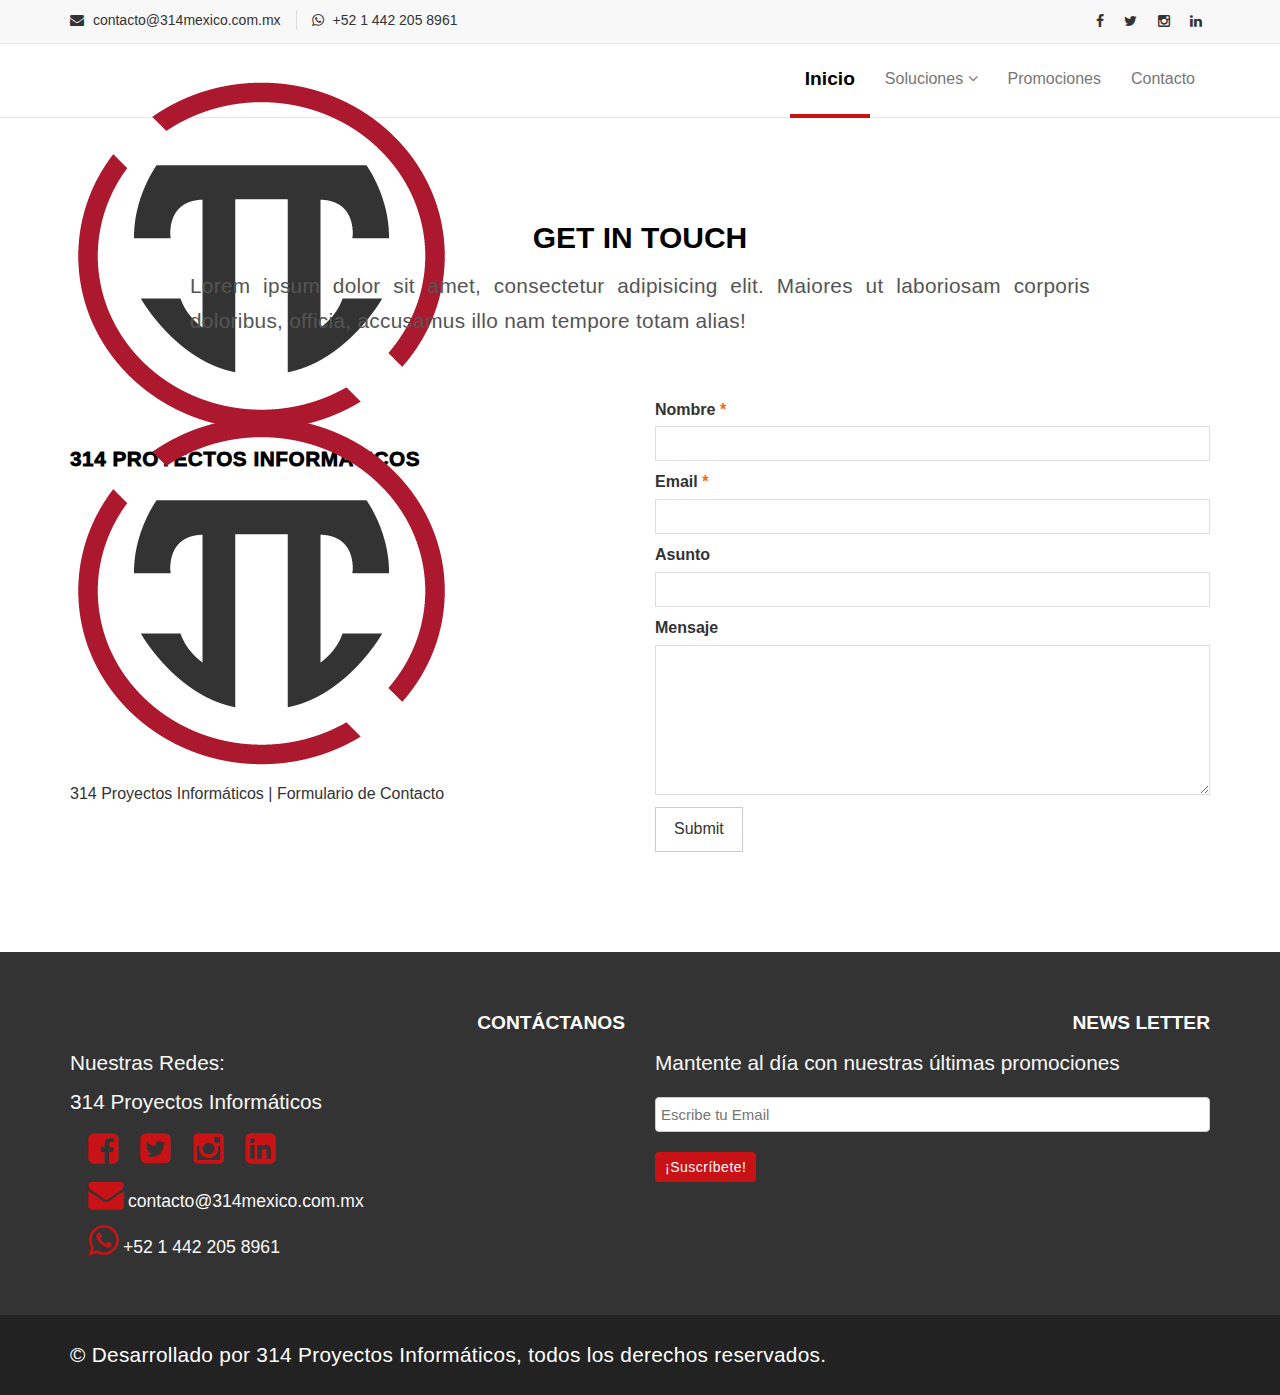
==== commit fdbaba3a: "cambios footer, menu, iconos, contacto, etc., Sofia" ====
--- a/contacto.html
+++ b/contacto.html
@@ -1,5 +1,5 @@
 <!DOCTYPE html>
-<html lang="en">
+<html lang="es">
 
 <head>
   <meta charset="utf-8">
@@ -7,7 +7,7 @@
   <meta name="viewport" content="width=device-width, initial-scale=1">
   <title>314 | Proyectos Informáticos</title>
 
- <!-- <link href="assets/css/normaliza.css" rel="stylesheet">-->
+  <!-- <link href="assets/css/normaliza.css" rel="stylesheet">-->
   <!-- Favicon -->
   <link rel="shortcut icon" href="assets/img/Logo.png" type="image/x-icon">
 
@@ -28,7 +28,7 @@
 
   <!-- custom style sheet -->
   <link href="assets/css/custom.css" rel="stylesheet">
-  
+
 
 
   <!-- Google Fonts -->
@@ -46,16 +46,16 @@
     <![endif]-->
 
   <!-- Chat -->
-<script src="./assets/js/chatra.js"></script>
+  <script src="./assets/js/chatra.js"></script>
   <!-- Chat -->
-  
-<!-- Contact Form -->
-<!-- <script src="./assets/js/contacto.js"></script> -->
-<!-- Contact Form -->
-
-<!-- Validations Contact Form -->
-<script src="./assets/js/validations.js"></script>
-<!-- Validations Contact Form -->
+
+  <!-- Contact Form -->
+  <!-- <script src="./assets/js/contacto.js"></script> -->
+  <!-- Contact Form -->
+
+  <!-- Validations Contact Form -->
+  <script src="./assets/js/validations.js"></script>
+  <!-- Validations Contact Form -->
 </head>
 
 <body>
@@ -71,13 +71,13 @@
             <div class="row">
               <div class="col-lg-6 col-md-6 col-sm-6 col-xs-6">
                 <div class="mu-header-top-left">
-                  <div class="mu-top-email">
+                  <div class="mu-top-email hand">
                     <i class="fa fa-envelope"></i>
-                    <span>info@markups.io</span>
+                    <span>contacto@314mexico.com.mx</span>
                   </div>
-                  <div class="mu-top-phone">
-                    <i class="fa fa-phone"></i>
-                    <span>(568) 986 652</span>
+                  <div class="mu-top-phone hand">
+                    <i class="fa fa-whatsapp"></i>
+                    <span>+52 1 442 205 8961</span>
                   </div>
                 </div>
               </div>
@@ -85,11 +85,12 @@
                 <div class="mu-header-top-right">
                   <nav>
                     <ul class="mu-top-social-nav">
-                      <li><a href="#"><span class="fa fa-facebook"></span></a></li>
-                      <li><a href="#"><span class="fa fa-twitter"></span></a></li>
-                      <li><a href="#"><span class="fa fa-google-plus"></span></a></li>
-                      <li><a href="#"><span class="fa fa-linkedin"></span></a></li>
-                      <li><a href="#"><span class="fa fa-youtube"></span></a></li>
+                      <li><a href="https://www.facebook.com/314-Proyectos-Informaticos-631594333932162/"><span
+                            class="fa fa-facebook"></span></a></li>
+                      <li><a href="https://twitter.com/314PI2"><span class="fa fa-twitter"></span></a></li>
+                      <li><a href="https://www.instagram.com/314proyectosinformaticosmx/"><span
+                            class="fa fa-instagram"></span></a></li>
+                      <li><a href="https://www.linkedin.com/company/314pi"><span class="fa fa-linkedin"></span></a></li>
                     </ul>
                   </nav>
                 </div>
@@ -115,7 +116,9 @@
             <!-- LOGO -->
             <!-- TEXT BASED LOGO -->
             <a class="navbar-brand" href="index.html">
-              <!-- <img src="./assets/img/Logo.png" alt="" srcset=""> -->
+              <figure>
+                <img src="./assets/img/Logo.png" alt="314 Proyectos Informáticos">
+              </figure>
               <h1 id="logo-title">314 Proyectos Informáticos</h1>
             </a>
             <!-- IMG BASED LOGO  -->
@@ -123,12 +126,19 @@
           </div>
           <div id="navbar" class="navbar-collapse collapse">
             <ul id="top-menu" class="nav navbar-nav navbar-right main-nav">
-              <li><a href="index.html">Inicio</a></li>
-              <li><a href="sucursalizate.html">Sucursalízate</a></li>
-              <li><a href="mantenimiento-web.html">Mantenimiento Web</a></li>
-              <li><a href="email-marketing.html">Email Marketing</a></li>
-              <li><a href="planificacion-redes.html">Planificación de Redes</a></li>
-              <li class="active"><a href="contacto.html">Contacto</a></li>
+              <li class="active"><a href="index.html">Inicio</a></li>
+              <li class="dropdown">
+                <a href="#" class="dropdown-toggle" data-toggle="dropdown">Soluciones <span
+                    class="fa fa-angle-down"></span></a>
+                <ul class="dropdown-menu" role="menu">
+                  <li><a href="./sucursalizate.html">Sucursalízate</a></li>
+                  <li><a href="./mantenimiento-web.html">Mantenimiento Web</a></li>
+                  <li><a href="./email-marketing.html">Email Marketing</a></li>
+                  <li><a href="./planificacion-redes.html">Planifiación de Redes</a></li>
+                </ul>
+              </li>
+              <li><a href="./promociones.html">Promociones</a></li>
+              <li><a href="./contacto.html">Contacto</a></li>
             </ul>
           </div>
           <!--/.nav-collapse -->
@@ -139,129 +149,71 @@
   </header>
   <!-- End header  -->
   <!-- Start menu -->
-  <section id="mu-menu">
-    <nav class="navbar navbar-default" role="navigation">  
-      <div class="container">
-        <div class="navbar-header">
-          <!-- FOR MOBILE VIEW COLLAPSED BUTTON -->
-          <button type="button" class="navbar-toggle collapsed" data-toggle="collapse" data-target="#navbar" aria-expanded="false" aria-controls="navbar">
-            <span class="sr-only">Toggle navigation</span>
-            <span class="icon-bar"></span>
-            <span class="icon-bar"></span>
-            <span class="icon-bar"></span>
-          </button>
-          <!-- LOGO -->              
-          <!-- TEXT BASED LOGO -->
-          <a class="navbar-brand" href="index.html"><i class="fa fa-university"></i><span>Varsity</span></a>
-          <!-- IMG BASED LOGO  -->
-          <!-- <a class="navbar-brand" href="index.html"><img src="assets/img/logo.png" alt="logo"></a> -->
-        </div>
-        <div id="navbar" class="navbar-collapse collapse">
-          <ul id="top-menu" class="nav navbar-nav navbar-right main-nav">
-            <li><a href="index.html">Home</a></li>            
-            <li class="dropdown">
-              <a href="#" class="dropdown-toggle" data-toggle="dropdown">Course <span class="fa fa-angle-down"></span></a>
-              <ul class="dropdown-menu" role="menu">
-                <li><a href="course.html">Course Archive</a></li>                
-                <li><a href="course-detail.html">Course Detail</a></li>                
-              </ul>
-            </li>           
-            <li><a href="gallery.html">Gallery</a></li>
-            <li class="dropdown">
-              <a href="#" class="dropdown-toggle" data-toggle="dropdown">Blog <span class="fa fa-angle-down"></span></a>
-              <ul class="dropdown-menu" role="menu">
-                <li><a href="blog-archive.html">Blog Archive</a></li>                
-                <li><a href="blog-single.html">Blog Single</a></li>                
-              </ul>
-            </li>            
-            <li class="active"><a href="contact.html">Contact</a></li>
-            <li><a href="404.html">404 Page</a></li>               
-            <li><a href="#" id="mu-search-icon"><i class="fa fa-search"></i></a></li>
-          </ul>                   
-        </div><!--/.nav-collapse -->        
-      </div>     
-    </nav>
-  </section>
+
   <!-- End menu -->
   <!-- Start search box -->
-  <div id="mu-search">
-    <div class="mu-search-area">      
-      <button class="mu-search-close"><span class="fa fa-close"></span></button>
-      <div class="container">
-        <div class="row">
-          <div class="col-md-12">            
-            <form class="mu-search-form">
-             <input type="search" placeholder="Type Your Keyword(s) & Hit Enter">
-            </form>
-          </div>
-        </div>
-      </div>
-    </div>
-  </div>
+
   <!-- End search box -->
- <!-- Page breadcrumb -->
- <section id="mu-page-breadcrumb">
-   <div class="container">
-     <div class="row">
-       <div class="col-md-12">
-         <div class="mu-page-breadcrumb-area">
-           <h2>Contact</h2>
-           <ol class="breadcrumb">
-            <li><a href="#">Home</a></li>            
-            <li class="active">Contact</li>
-          </ol>
-         </div>
-       </div>
-     </div>
-   </div>
- </section>
- <!-- End breadcrumb -->
-
- <!-- Start contact  -->
- <section id="mu-contact">
-   <div class="container">
-     <div class="row">
-       <div class="col-md-12">
-         <div class="mu-contact-area">
-          <!-- start title -->
-          <div class="mu-title">
-            <h2>Get in Touch</h2>
-            <p>Lorem ipsum dolor sit amet, consectetur adipisicing elit. Maiores ut laboriosam corporis doloribus, officia, accusamus illo nam tempore totam alias!</p>
-          </div>
-          <!-- end title -->
-          <!-- start contact content -->
-          <div class="mu-contact-content">           
-            <div class="row">
-              <div class="col-md-6">
-                <div class="mu-contact-left">
-                  <form class="contactform">                  
-                      <label for="author">Name <span class="required">*</span></label>
+  <!-- Page breadcrumb -->
+
+  <!-- End breadcrumb -->
+
+  <!-- Start contact  -->
+  <section id="mu-contact">
+    <div class="container">
+      <div class="row">
+        <div class="col-md-12">
+          <div class="mu-contact-area">
+            <!-- start title -->
+            <div class="mu-title">
+              <h2>Get in Touch</h2>
+              <p>Lorem ipsum dolor sit amet, consectetur adipisicing elit. Maiores ut laboriosam corporis doloribus,
+                officia, accusamus illo nam tempore totam alias!</p>
+            </div>
+            <!-- end title -->
+            <!-- start contact content -->
+            <div class="mu-contact-content">
+              <div class="row">
+                <div class="col-md-6">
+                  <figure class="hand">
+                    <img src="./assets/img/Logo.png" alt="314 Proyectos Informáticos">
+                    <br>
+                    <caption>314 Proyectos Informáticos | Formulario de Contacto</caption>
+                  </figure>
+                </div>
+                <div class="col-md-6">
+                  <div class="mu-contact-left">
+                    <form class="contactform">
+                      <label for="author">Nombre <span class="required">*</span></label>
                       <input type="text" required="required" size="30" name="author" id="author">
                       <label for="email">Email <span class="required">*</span></label>
                       <input type="email" required="required" aria-required="true" name="email" id="email">
-                      <label for="subject">Subject</label>
-                      <input type="text" name="subject" id="subject">  
-                      <label for="comment">Message</label>
-                      <textarea required="required" aria-required="true" rows="8" cols="45" name="comment" id="message"></textarea>
+                      <label for="subject">Asunto</label>
+                      <input type="text" name="subject" id="subject">
+                      <label for="comment">Mensaje</label>
+                      <textarea required="required" aria-required="true" rows="8" cols="45" name="comment"
+                        id="message"></textarea>
                       <input type="submit" id="send" class="mu-post-btn" name="submit">
-                  </form>
+                    </form>
+                  </div>
                 </div>
-              </div>
-              <div class="col-md-6">
-                <div class="mu-contact-right">
-                  <iframe src="https://www.google.com/maps/embed?pb=!1m23!1m12!1m3!1d6249.345033302234!2d-80.02791918555701!3d40.45935344513505!2m3!1f0!2f0!3f0!3m2!1i1024!2i768!4f13.1!4m8!3e6!4m0!4m5!1s0x8834f411a7b748bd%3A0xaec8197db3de9a9e!2sCalifornia-Kirkbride%2C+Pittsburgh%2C+PA%2C+USA!3m2!1d40.4600435!2d-80.0213538!5e0!3m2!1sen!2sbd!4v1464270878470" width="100%" height="450" frameborder="0" style="border:0" allowfullscreen></iframe>
-                </div>
-              </div>
-            </div>
-          </div>
-          <!-- end contact content -->
-         </div>
-       </div>
-     </div>
-   </div>
- </section>
- <!-- End contact  -->
- 
+                <!-- <div class="col-md-6">
+                  <div class="mu-contact-right">
+                    <iframe
+                      src="https://www.google.com/maps/embed?pb=!1m23!1m12!1m3!1d6249.345033302234!2d-80.02791918555701!3d40.45935344513505!2m3!1f0!2f0!3f0!3m2!1i1024!2i768!4f13.1!4m8!3e6!4m0!4m5!1s0x8834f411a7b748bd%3A0xaec8197db3de9a9e!2sCalifornia-Kirkbride%2C+Pittsburgh%2C+PA%2C+USA!3m2!1d40.4600435!2d-80.0213538!5e0!3m2!1sen!2sbd!4v1464270878470"
+                      width="100%" height="450" frameborder="0" style="border:0" allowfullscreen></iframe>
+                  </div>
+                </div> -->
+              </div>
+            </div>
+            <!-- end contact content -->
+          </div>
+        </div>
+      </div>
+    </div>
+  </section>
+  <!-- End contact  -->
+
 
   <!-- Start footer -->
   <footer id="mu-footer">
@@ -270,52 +222,60 @@
       <div class="container">
         <div class="mu-footer-top-area">
           <div class="row">
-            <div class="col-lg-3 col-md-3 col-sm-3">
+            <div class="col-lg-6">
               <div class="mu-footer-widget">
-                <h4>Information</h4>
+                <h4>Contáctanos</h4>
                 <ul>
-                  <li><a href="#">About Us</a></li>
-                  <li><a href="">Features</a></li>
-                  <li><a href="">Course</a></li>
-                  <li><a href="">Event</a></li>
-                  <li><a href="">Sitemap</a></li>
-                  <li><a href="">Term Of Use</a></li>
+                  <li>
+                    <p>
+                      Nuestras Redes:
+                    </p>
+                  </li>
+                  <li>
+                    <p>
+                      314 Proyectos Informáticos
+                    </p>
+                  </li>
+                  <li>
+                    <a href="https://www.facebook.com/314-Proyectos-Informaticos-631594333932162/">
+                      <i class="fa fa-facebook-square"></i>
+                    </a>
+                    <a href="https://twitter.com/314PI2">
+                      <i class="fa fa-twitter-square"></i>
+                    </a>
+                    <a href="https://www.instagram.com/314proyectosinformaticosmx/">
+                      <i class="fa fa-instagram"></i>
+                    </a>
+                    <a href="https://www.linkedin.com/company/314pi">
+                      <i class="fa fa-linkedin-square"></i>
+                    </a>
+                  </li>
+                  <li class="hand">
+                    <a>
+                      <i class="fa fa-envelope"> </i>
+                      <span> contacto@314mexico.com.mx</span>
+                    </a>
+                  </li>
+                  <li class="hand">
+                    <a>
+                      <i class="fa fa-whatsapp"> </i>
+                      <span>+52 1 442 205 8961</span>
+                    </a>
+                  </li>
                 </ul>
               </div>
             </div>
-            <div class="col-lg-3 col-md-3 col-sm-3">
-              <div class="mu-footer-widget">
-                <h4>Student Help</h4>
-                <ul>
-                  <li><a href="">Get Started</a></li>
-                  <li><a href="#">My Questions</a></li>
-                  <li><a href="">Download Files</a></li>
-                  <li><a href="">Latest Course</a></li>
-                  <li><a href="">Academic News</a></li>                  
-                </ul>
-              </div>
-            </div>
-            <div class="col-lg-3 col-md-3 col-sm-3">
+            <div class="col-lg-6">
               <div class="mu-footer-widget">
                 <h4>News letter</h4>
-                <p>Get latest update, news & academic offers</p>
+                <p>Mantente al día con nuestras últimas promociones</p>
                 <form class="mu-subscribe-form">
-                  <input type="email" placeholder="Type your Email">
-                  <button class="mu-subscribe-btn" type="submit">Subscribe!</button>
-                </form>               
-              </div>
-            </div>
-            <div class="col-lg-3 col-md-3 col-sm-3">
-              <div class="mu-footer-widget">
-                <h4>Contact</h4>
-                <address>
-                  <p>P.O. Box 320, Ross, California 9495, USA</p>
-                  <p>Phone: (415) 453-1568 </p>
-                  <p>Website: www.markups.io</p>
-                  <p>Email: info@markups.io</p>
-                </address>
-              </div>
-            </div>
+                  <input type="email" placeholder="Escribe tu Email">
+                  <button class="mu-subscribe-btn" type="submit">¡Suscríbete!</button>
+                </form>
+              </div>
+            </div>
+
           </div>
         </div>
       </div>
@@ -325,7 +285,7 @@
     <div class="mu-footer-bottom">
       <div class="container">
         <div class="mu-footer-bottom-area">
-          <p>&copy; 314 Proyectos Informáticos</p>
+          <p>&copy; Desarrollado por 314 Proyectos Informáticos, todos los derechos reservados.</p>
         </div>
       </div>
     </div>
@@ -337,23 +297,24 @@
 
 
 
-  
+
   <!-- jQuery library -->
-  <script src="assets/js/jquery.min.js"></script>  
+  <script src="assets/js/jquery.min.js"></script>
   <!-- Include all compiled plugins (below), or include individual files as needed -->
-  <script src="assets/js/bootstrap.js"></script>   
+  <script src="assets/js/bootstrap.js"></script>
   <!-- Slick slider -->
   <script type="text/javascript" src="assets/js/slick.js"></script>
   <!-- Counter -->
   <script type="text/javascript" src="assets/js/waypoints.js"></script>
-  <script type="text/javascript" src="assets/js/jquery.counterup.js"></script>  
+  <script type="text/javascript" src="assets/js/jquery.counterup.js"></script>
   <!-- Mixit slider -->
   <script type="text/javascript" src="assets/js/jquery.mixitup.js"></script>
-  <!-- Add fancyBox -->        
+  <!-- Add fancyBox -->
   <script type="text/javascript" src="assets/js/jquery.fancybox.pack.js"></script>
 
   <!-- Custom js -->
-  <script src="assets/js/custom.js"></script> 
-
-  </body>
+  <script src="assets/js/custom.js"></script>
+
+</body>
+
 </html>--- a/assets/css/theme-color/default-theme.css
+++ b/assets/css/theme-color/default-theme.css
@@ -4,108 +4,108 @@
 Author URI : http://www.markups.io/
 ========================================*/
 .scrollToTop {
-  background-color: #a94442;
-  border: 2px solid #a94442;
+  background-color: #C81216;
+  border: 2px solid #C81216;
 }
 
 .mu-read-more-btn:hover, .mu-read-more-btn:focus {
-  background-color: #a94442;
-  border-color: #a94442;
+  background-color: #C81216;
+  border-color: #C81216;
 }
 
 .mu-post-btn:hover, .mu-post-btn:focus {
-  background-color: #a94442;
-  border-color: #a94442;
+  background-color: #C81216;
+  border-color: #C81216;
 }
 
 #mu-header .mu-header-area .mu-header-top-right .mu-top-social-nav li a:hover, #mu-header .mu-header-area .mu-header-top-right .mu-top-social-nav li a:focus {
-  color: #a94442;
+  color: #C81216;
 }
 
 #mu-menu .navbar-header .navbar-brand i {
-  color: #a94442;
+  color: #C81216;
 }
 #mu-menu .navbar-default .navbar-nav li > a:hover, #mu-menu .navbar-default .navbar-nav li > a:focus {
-  border-color: #a94442;
-  color: #a94442;
+  border-color: #C81216;
+  color: #C81216;
 }
 #mu-menu .navbar-default .navbar-nav li .dropdown-menu {
-  border-top: 2px solid #a94442;
+  border-top: 2px solid #C81216;
 }
 #mu-menu .navbar-default .navbar-nav li .dropdown-menu li a:hover, #mu-menu .navbar-default .navbar-nav li .dropdown-menu li a:focus {
-  background-color: #a94442;
+  background-color: #C81216;
 }
 #mu-menu .navbar-default .navbar-nav .open a:hover, #mu-menu .navbar-default .navbar-nav .open a:focus {
-  background-color: #a94442;
+  background-color: #C81216;
 }
 
 #mu-menu .navbar-default .navbar-nav > .active > a, #mu-menu .navbar-default .navbar-nav > .active > a:hover, #mu-menu .navbar-default .navbar-nav > .active > a:focus {
-  color: #a94442;
-  border-bottom: 2px solid #a94442;
+  color: #C81216;
+  border-bottom: 2px solid #C81216;
   background-color: transparent;
 }
 
 #mu-search .mu-search-area .mu-search-close {
-  background-color: #a94442;
+  background-color: #C81216;
 }
 
 #mu-slider .mu-slider-single .mu-slider-content span {
-  background-color: #a94442;
+  background-color: #C81216;
 }
 #mu-slider .slick-prev,
 #mu-slider .slick-next {
-  background-color: #a94442;
+  background-color: #C81216;
 }
 
 #mu-features .mu-features-area .mu-features-content .mu-single-feature span {
-  color: #a94442;
-  border: 1px solid #a94442;
+  color: #C81216;
+  border: 1px solid #C81216;
 }
 #mu-features .mu-features-area .mu-features-content .mu-single-feature a:hover, #mu-features .mu-features-area .mu-features-content .mu-single-feature a:focus {
-  color: #a94442;
-  border-color: #a94442;
+  color: #C81216;
+  border-color: #C81216;
 }
 
 #mu-latest-courses .mu-latest-courses-area .mu-latest-courses-content .slick-dots .slick-active {
-  background-color: #a94442;
+  background-color: #C81216;
 }
 
 .mu-latest-course-single .mu-latest-course-img .mu-latest-course-imgcaption a:hover, .mu-latest-course-single .mu-latest-course-img .mu-latest-course-imgcaption a:focus {
-  color: #a94442;
+  color: #C81216;
 }
 .mu-latest-course-single .mu-latest-course-single-content h4 a:hover, .mu-latest-course-single .mu-latest-course-single-content h4 a:focus {
-  color: #a94442;
+  color: #C81216;
 }
 .mu-latest-course-single .mu-latest-course-single-content .mu-latest-course-single-contbottom .mu-course-details {
-  color: #a94442;
+  color: #C81216;
 }
 
 #mu-our-teacher .mu-our-teacher-area .mu-our-teacher-content .mu-our-teacher-single .mu-our-teacher-img .mu-our-teacher-social {
-  background-color: #a94442;
+  background-color: #C81216;
 }
 #mu-our-teacher .mu-our-teacher-area .mu-our-teacher-content .mu-our-teacher-single .mu-our-teacher-img .mu-our-teacher-social a:hover, #mu-our-teacher .mu-our-teacher-area .mu-our-teacher-content .mu-our-teacher-single .mu-our-teacher-img .mu-our-teacher-social a:focus {
-  color: #a94442;
+  color: #C81216;
 }
 
 #mu-testimonial .mu-testimonial-area .mu-testimonial-content .mu-testimonial-item .mu-testimonial-info span {
-  color: #a94442;
+  color: #C81216;
 }
 #mu-testimonial .mu-testimonial-area .mu-testimonial-content .slick-dots .slick-active {
-  background-color: #a94442;
+  background-color: #C81216;
 }
 
 .mu-blog-single-item .mu-blog-single-img .mu-blog-caption h3 a:hover {
-  color: #a94442;
+  color: #C81216;
 }
 .mu-blog-single-item .mu-blog-meta a:hover, .mu-blog-single-item .mu-blog-meta a:focus {
-  color: #a94442;
+  color: #C81216;
 }
 .mu-blog-single-item .mu-blog-description a:hover, .mu-blog-single-item .mu-blog-description a:focus {
-  border-color: #a94442;
+  border-color: #C81216;
 }
 
 #mu-page-breadcrumb .mu-page-breadcrumb-area .breadcrumb .active {
-  color: #a94442;
+  color: #C81216;
 }
 
 #mu-course-content {
@@ -130,23 +130,23 @@
   margin-bottom: 30px;
 }
 #mu-course-content .mu-course-content-area .mu-sidebar .mu-single-sidebar .mu-sidebar-catg li a:hover, #mu-course-content .mu-course-content-area .mu-sidebar .mu-single-sidebar .mu-sidebar-catg li a:focus {
-  color: #a94442;
+  color: #C81216;
 }
 #mu-course-content .mu-course-content-area .mu-sidebar .mu-single-sidebar .mu-sidebar-popular-courses .media .media-body .media-heading a:hover, #mu-course-content .mu-course-content-area .mu-sidebar .mu-single-sidebar .mu-sidebar-popular-courses .media .media-body .media-heading a:focus {
-  color: #a94442;
+  color: #C81216;
 }
 #mu-course-content .mu-course-content-area .mu-sidebar .mu-single-sidebar .tag-cloud a:hover, #mu-course-content .mu-course-content-area .mu-sidebar .mu-single-sidebar .tag-cloud a:focus {
-  color: #a94442;
-  border-color: #a94442;
+  color: #C81216;
+  border-color: #C81216;
 }
 
 .mu-pagination .pagination li a:hover, .mu-pagination .pagination li a:focus {
-  background-color: #a94442;
-  border-color: #a94442;
+  background-color: #C81216;
+  border-color: #C81216;
 }
 .mu-pagination .pagination .active a {
-  background-color: #a94442;
-  border-color: #a94442;
+  background-color: #C81216;
+  border-color: #C81216;
 }
 
 .mu-related-item {
@@ -157,20 +157,20 @@
 }
 .mu-related-item .mu-related-item-area #mu-related-item-slide .slick-prev,
 .mu-related-item .mu-related-item-area #mu-related-item-slide .slick-next {
-  background-color: #a94442;
+  background-color: #C81216;
 }
 
 .mu-blog-single .mu-blog-single-item .mu-blog-tags .mu-news-single-tagnav li a:hover, .mu-blog-single .mu-blog-single-item .mu-blog-tags .mu-news-single-tagnav li a:focus {
-  color: #a94442;
+  color: #C81216;
 }
 .mu-blog-single .mu-blog-single-item .mu-blog-social .mu-news-social-nav li a:hover, .mu-blog-single .mu-blog-single-item .mu-blog-social .mu-news-social-nav li a:focus {
-  background-color: #a94442;
-  border-color: #a94442;
+  background-color: #C81216;
+  border-color: #C81216;
 }
 
 .mu-blog-single-navigation a:hover, .mu-blog-single-navigation a:focus {
-  background-color: #a94442;
-  border-color: #a94442;
+  background-color: #C81216;
+  border-color: #C81216;
 }
 
 .mu-comments-area {
@@ -186,56 +186,56 @@
   padding-left: 0;
 }
 .mu-comments-area .comments .commentlist li .reply-btn:hover, .mu-comments-area .comments .commentlist li .reply-btn:focus {
-  background-color: #a94442;
-  border-color: #a94442;
+  background-color: #C81216;
+  border-color: #C81216;
 }
 .mu-comments-area .comments .commentlist li .author-tag {
-  background-color: #a94442;
+  background-color: #C81216;
 }
 .mu-comments-area .comments .comments-pagination li a:hover, .mu-comments-area .comments .comments-pagination li a:focus {
-  color: #a94442;
+  color: #C81216;
 }
 
 #mu-gallery .mu-gallery-area .mu-gallery-content {
   width: 100%;
 }
 #mu-gallery .mu-gallery-area .mu-gallery-content .mu-gallery-top ul li {
-  background-color: #a94442;
-  border: 1px solid #a94442;
+  background-color: #C81216;
+  border: 1px solid #C81216;
 }
 #mu-gallery .mu-gallery-area .mu-gallery-content .mu-gallery-top ul li:hover, #mu-gallery .mu-gallery-area .mu-gallery-content .mu-gallery-top ul li:focus {
-  color: #a94442;
-  border-color: #a94442;
+  color: #C81216;
+  border-color: #C81216;
 }
 #mu-gallery .mu-gallery-area .mu-gallery-content .mu-gallery-top ul .active {
-  color: #a94442;
-  border-color: #a94442;
+  color: #C81216;
+  border-color: #C81216;
 }
 #mu-gallery .mu-gallery-area .mu-gallery-content .mu-gallery-body ul li .mu-single-gallery .mu-single-gallery-item .mu-single-gallery-info .mu-single-gallery-info-inner a {
-  background-color: #a94442;
+  background-color: #C81216;
 }
 
 #mu-contact .mu-contact-area .mu-contact-content .mu-contact-left .contactform input[type="text"]:focus,
 #mu-contact .mu-contact-area .mu-contact-content .mu-contact-left .contactform input[type="email"]:focus,
 #mu-contact .mu-contact-area .mu-contact-content .mu-contact-left .contactform input[type="url"]:focus {
-  border-color: #a94442;
+  border-color: #C81216;
 }
 #mu-contact .mu-contact-area .mu-contact-content .mu-contact-left .contactform textarea:focus {
-  border-color: #a94442;
+  border-color: #C81216;
 }
 
 #mu-error .mu-error-area h2 {
-  color: #a94442;
+  color: #C81216;
 }
 
 #mu-footer .mu-footer-top .mu-footer-top-area .mu-footer-widget ul li a:hover, #mu-footer .mu-footer-top .mu-footer-top-area .mu-footer-widget ul li a:focus {
-  color: #a94442;
+  color: #C81216;
 }
 #mu-footer .mu-footer-top .mu-footer-top-area .mu-footer-widget .mu-subscribe-form input[type="email"]:focus {
-  border-color: #a94442;
+  border-color: #C81216;
 }
 #mu-footer .mu-footer-top .mu-footer-top-area .mu-footer-widget .mu-subscribe-form .mu-subscribe-btn {
-  background-color: #a94442;
+  background-color: #C81216;
 }
 
 /*=======================================
--- a/assets/css/style.css
+++ b/assets/css/style.css
@@ -1952,13 +1952,13 @@
   -o-transition: all 0.5s;
   transition: all 0.5s;
 }
-#mu-footer .mu-footer-top .mu-footer-top-area .mu-footer-widget ul li a:before {
+/* #mu-footer .mu-footer-top .mu-footer-top-area .mu-footer-widget ul li a:before {
   content: "\f101";
   font-family: FontAwesome;
   left: 0;
   position: absolute;
   top: 5px;
-}
+} */
 #mu-footer .mu-footer-top .mu-footer-top-area .mu-footer-widget ul li a:hover, #mu-footer .mu-footer-top .mu-footer-top-area .mu-footer-widget ul li a:focus {
   margin-left: 5px;
 }
--- a/assets/css/custom.css
+++ b/assets/css/custom.css
@@ -32,7 +32,7 @@
     text-align: center;
 }
 h3 span{
-    color: #a94442;
+    color: #C81216;
 }
 div.row.about-three{
     margin-top: 35px;
@@ -40,7 +40,7 @@
     tab-size: 1.2em;
 }
 div.row.about-three span{
-    color: #a94442;
+    color: #C81216;
     font-weight: 500;
 }
 p{
@@ -49,13 +49,13 @@
     padding: 0;
 }
 h4{
-    color: #a94442;
+    color: #C81216;
     font-size: 1.2em;
     text-align: right;
     font-weight: 700;
 }
 #mu-service .mu-service-area .mu-service-single {
-    background-color: #a94442;
+    background-color: #C81216;
     color: #fff;
     display: inline;
     float: left;
@@ -67,11 +67,11 @@
     background-color: #777;
 }
 #mu-service .mu-service-area .mu-service-single:nth-child(3) {
-    background-color: #a94442;
+    background-color: #C81216;
 }
 .mu-read-more-btn:hover, .mu-read-more-btn:focus {
-    background-color: #a94442;
-    border-color: #a94442;
+    background-color: #C81216;
+    border-color: #C81216;
     font-weight: 700;
 }
 .mu-read-more-btn span{
@@ -82,10 +82,10 @@
     height: 0px !important;
 }
 #mu-our-teacher .mu-our-teacher-area .mu-our-teacher-content .mu-our-teacher-single .mu-our-teacher-img .mu-our-teacher-social {
-    background-color: #a94442;
+    background-color: #C81216;
 }
 #mu-our-teacher .mu-our-teacher-area .mu-our-teacher-content .mu-our-teacher-single .mu-our-teacher-img .mu-our-teacher-social a:hover, #mu-our-teacher .mu-our-teacher-area .mu-our-teacher-content .mu-our-teacher-single .mu-our-teacher-img .mu-our-teacher-social a:focus {
-    color: #a94442;
+    color: #C81216;
 }
 .mu-title h3 {
     color: #000;
@@ -98,13 +98,13 @@
     color: #000;
 }
 h1 span{
-    color: #a94442;
+    color: #C81216;
 }
 #principal-title {
     text-shadow: 0.5px 0.5px 2px #777;
 }
 div.mu-footer-top-area div.row a i {
-    color: #a94442;
+    color: #C81216;
     font-size: 2em;
     padding-left: 3px;
 }
@@ -123,23 +123,23 @@
 }
 #mu-menu .navbar-default .navbar-nav > .active > a, #mu-menu .navbar-default .navbar-nav > .active > a:hover, #mu-menu .navbar-default .navbar-nav > .active > a:focus {
     color: #000;
-    border-bottom: 4px solid #a94442;
+    border-bottom: 4px solid #C81216;
     background-color: transparent;
     font-weight: 700;
     font-size: 1.2em;
 }#mu-menu .navbar-default .navbar-nav > .active > a, #mu-menu .navbar-default .navbar-nav > .active > a:hover, #mu-menu .navbar-default .navbar-nav > .active > a:focus {
     color: #000;
-    border-bottom: 4px solid #a94442;
+    border-bottom: 4px solid #C81216;
     background-color: transparent;
     font-weight: 700;
     font-size: 1.2em;
 }
 #mu-menu .navbar-default .navbar-nav li > a:hover, #mu-menu .navbar-default .navbar-nav li > a:focus {
-    border-color: #a94442;
-    color: #a94442;
+    border-color: #C81216;
+    color: #C81216;
 }
 #mu-menu .navbar-default .navbar-nav li .dropdown-menu li a:hover, #mu-menu .navbar-default .navbar-nav li .dropdown-menu li a:focus {
-    background-color: #a94442;
+    background-color: #C81216;
 }
 #logo-title{
     font-size: 0.8em;
@@ -153,8 +153,8 @@
     width: 1em;
 }
 .scrollToTop {
-    background-color: #a94442;
-    border: 2px solid #a94442;
+    background-color: #C81216;
+    border: 2px solid #C81216;
 }
 #sucursalizate{
     -webkit-transition: all 0.5s ease 0s;
@@ -180,7 +180,7 @@
 }
 #main.is-widget.is-fully-closed:not(.is-transparent) .header, #main.is-widget.is-fully-opened:not(.is-transparent) .header {
     display: block;
-    background: #a94442 !important;
+    background: #C81216 !important;
 }
 header {
     display: block;
@@ -196,7 +196,54 @@
     margin-top: 60px;  
 }
 
-
+.mu-features-content .mu-single-feature a:hover{
+    color: #fff;
+    border-color: #C81216;
+    background: #C81216;
+}
+#mu-features .mu-features-area .mu-features-content .mu-single-feature a:hover, #mu-features .mu-features-area .mu-features-content .mu-single-feature a:focus{
+    color: #fff;
+    border-color: #C81216;
+}
+#mu-features .mu-features-area .mu-features-content .mu-single-feature a{
+    border: 1px solid #333333;
+}
+#mu-latest-courses {
+    background-color: #9d9d9d;
+    display: inline;
+    float: left;
+    padding: 100px 0;
+    width: 100%;
+}
+.dropdown-menu > .active > a:hover, .dropdown-menu > .active > a:focus {
+    color: #fff;
+    text-decoration: none;
+    background-color: #5e5e5e;
+    outline: 0;
+}
+.dropdown-menu > .active > a, .dropdown-menu > .active > a:hover, .dropdown-menu > .active > a:focus {
+    color: #fff !important;
+    text-decoration: none;
+    background-color: #5e5e5e;
+    outline: 0;
+}
+#mu-footer .mu-footer-top .mu-footer-top-area .mu-footer-widget ul li a {
+    color: #f9f9f9;
+    display: inline-block;
+    font-size: 1.1em;
+    font-weight: 400;
+    padding: 5px 0 5px 15px;
+    position: relative;
+    text-transform: lowercase;
+    -webkit-transition: all 0.5s;
+    -moz-transition: all 0.5s;
+    -ms-transition: all 0.5s;
+    -o-transition: all 0.5s;
+    transition: all 0.5s;
+}
+.hand{
+    cursor: pointer;
+}
 
 /* responsive */
 
@@ -280,4 +327,9 @@
     div.mu-slider-single.slick-slide.slick-current.slick-active{
         height: 500px;
     }
+}
+.descriptive-text{
+    color: #fff;
+    padding-left: 1em;
+    padding-right: 1em;
 }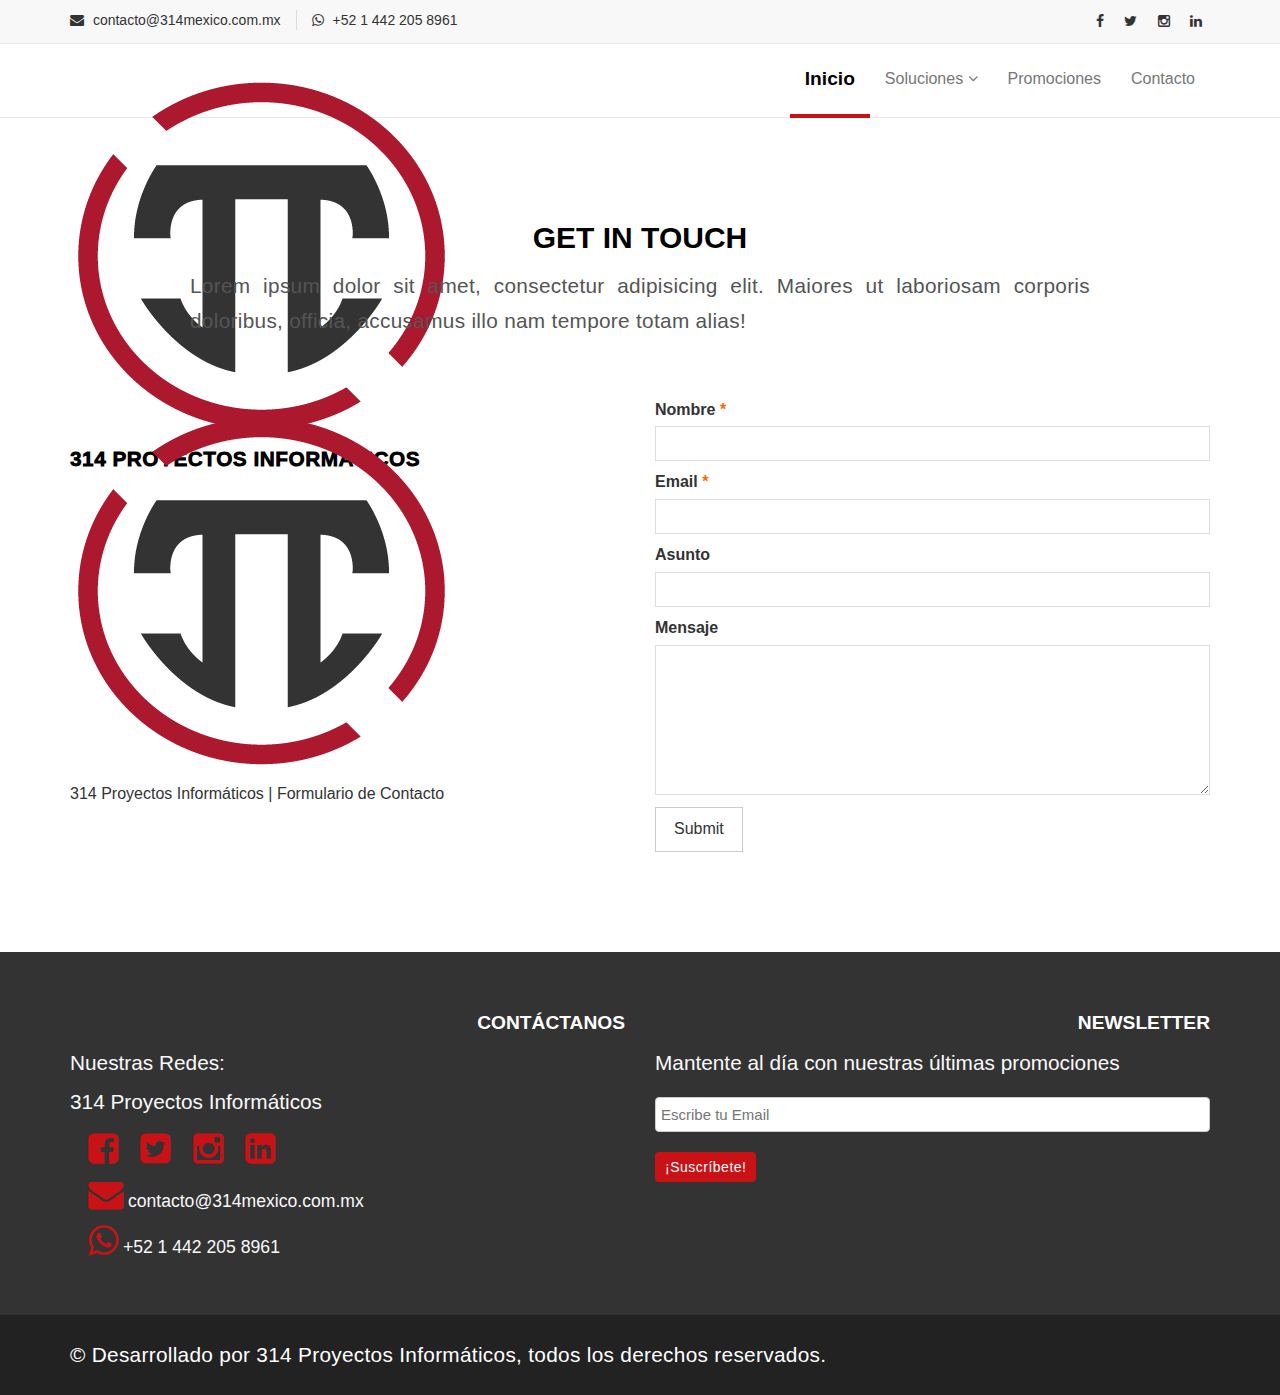
==== commit 174dfb67: "news letter a newsletter Sofia" ====
--- a/contacto.html
+++ b/contacto.html
@@ -267,7 +267,7 @@
             </div>
             <div class="col-lg-6">
               <div class="mu-footer-widget">
-                <h4>News letter</h4>
+                <h4>Newsletter</h4>
                 <p>Mantente al día con nuestras últimas promociones</p>
                 <form class="mu-subscribe-form">
                   <input type="email" placeholder="Escribe tu Email">
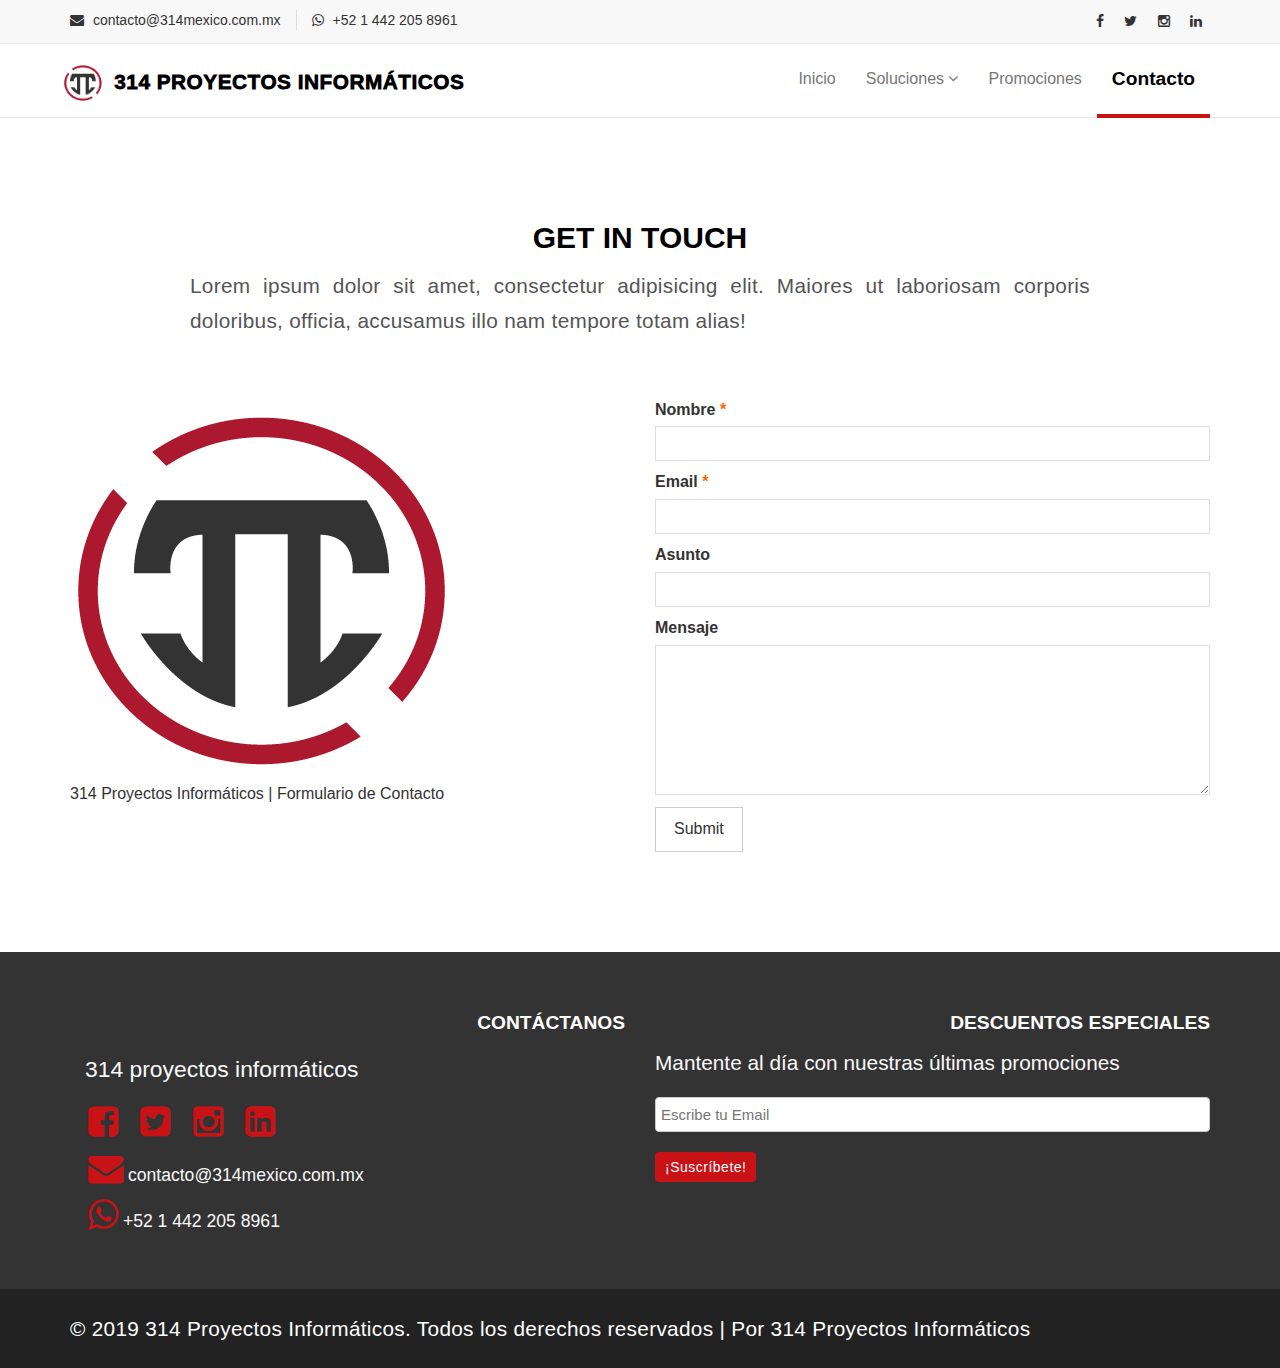
==== commit 3905c7e5: "animations & mailchimp integrated" ====
--- a/contacto.html
+++ b/contacto.html
@@ -57,11 +57,7 @@
   <script src="./assets/js/validations.js"></script>
   <!-- Validations Contact Form -->
 </head>
-
 <body>
-
-
-
   <!-- Start header  -->
   <header id="mu-header">
     <div class="container">
@@ -103,7 +99,7 @@
 
     <div id="mu-menu">
       <nav class="navbar navbar-default" role="navigation">
-        <div class="container">
+        <div class="container j-cont">
           <div class="navbar-header">
             <!-- FOR MOBILE VIEW COLLAPSED BUTTON -->
             <button type="button" class="navbar-toggle collapsed" data-toggle="collapse" data-target="#navbar"
@@ -115,7 +111,7 @@
             </button>
             <!-- LOGO -->
             <!-- TEXT BASED LOGO -->
-            <a class="navbar-brand" href="index.html">
+            <a class="navbar-brand j-brand" href="index.html">
               <figure>
                 <img src="./assets/img/Logo.png" alt="314 Proyectos Informáticos">
               </figure>
@@ -126,7 +122,7 @@
           </div>
           <div id="navbar" class="navbar-collapse collapse">
             <ul id="top-menu" class="nav navbar-nav navbar-right main-nav">
-              <li class="active"><a href="index.html">Inicio</a></li>
+              <li><a href="index.html">Inicio</a></li>
               <li class="dropdown">
                 <a href="#" class="dropdown-toggle" data-toggle="dropdown">Soluciones <span
                     class="fa fa-angle-down"></span></a>
@@ -138,7 +134,7 @@
                 </ul>
               </li>
               <li><a href="./promociones.html">Promociones</a></li>
-              <li><a href="./contacto.html">Contacto</a></li>
+              <li class="active"><a href="./contacto.html">Contacto</a></li>
             </ul>
           </div>
           <!--/.nav-collapse -->
@@ -226,14 +222,14 @@
               <div class="mu-footer-widget">
                 <h4>Contáctanos</h4>
                 <ul>
+                    <li>
+                        <p>
+                            
+                        </p>
+                      </li>
                   <li>
                     <p>
-                      Nuestras Redes:
-                    </p>
-                  </li>
-                  <li>
-                    <p>
-                      314 Proyectos Informáticos
+                        <a href="http://314mexico.com">314 Proyectos Informáticos</a>
                     </p>
                   </li>
                   <li>
@@ -267,10 +263,23 @@
             </div>
             <div class="col-lg-6">
               <div class="mu-footer-widget">
-                <h4>Newsletter</h4>
+                <h4>Descuentos Especiales</h4>
                 <p>Mantente al día con nuestras últimas promociones</p>
-                <form class="mu-subscribe-form">
+                <!--form class="mu-subscribe-form">
                   <input type="email" placeholder="Escribe tu Email">
+                  <button class="mu-subscribe-btn" type="submit">¡Suscríbete!</button>
+                </form-->
+                <form
+                  class="mu-subscribe-form"
+                  action="https://314mexico.us20.list-manage.com/subscribe/post?u=dd2da2d07dc11bead9fe35126&amp;id=d2b6db3c4e"
+                  method="post"
+                  target="_blank"
+                  novalidate>
+                  <input type="email" value="" name="EMAIL" class="email" id="mce-EMAIL" placeholder="Escribe tu Email" required>
+                    <!-- real people should not fill this in and expect good things - do not remove this or risk form bot signups-->
+                    <div style="position: absolute; left: -5000px;" aria-hidden="true">
+                      <input type="text" name="b_dd2da2d07dc11bead9fe35126_d2b6db3c4e" tabindex="-1" value="">
+                    </div>
                   <button class="mu-subscribe-btn" type="submit">¡Suscríbete!</button>
                 </form>
               </div>
@@ -285,7 +294,7 @@
     <div class="mu-footer-bottom">
       <div class="container">
         <div class="mu-footer-bottom-area">
-          <p>&copy; Desarrollado por 314 Proyectos Informáticos, todos los derechos reservados.</p>
+          <p>&copy; 2019 <a href="http://314mexico.com">314 Proyectos Informáticos.</a> Todos los derechos reservados | Por <a href="http://314mexico.com">314 Proyectos Informáticos</a></p>
         </div>
       </div>
     </div>
@@ -314,7 +323,8 @@
 
   <!-- Custom js -->
   <script src="assets/js/custom.js"></script>
-
+  <!-- Begin Mailchimp Signup Form -->
+  <!--End mc_embed_signup-->
 </body>
 
 </html>--- a/assets/css/custom.css
+++ b/assets/css/custom.css
@@ -332,4 +332,247 @@
     color: #fff;
     padding-left: 1em;
     padding-right: 1em;
+}
+.j-brand{
+    display: flex;
+    align-items: center;
+}
+.j-brand figure{
+    display: inline-block;
+    height: 1em;
+}
+.j-brand figure img{
+    height: 1em;
+    margin-right: .7em;
+    transform: scale(1.5);
+    display: inline-block;
+}
+.j-brand h1{
+    display: inline-block;
+    width: auto;
+}
+.j-cont{
+    position: relative;
+}
+.j-cont .navbar-header{
+    position: absolute;
+    top: 50%;
+    transform: translateY(-50%);
+}
+.primary-keys{
+    z-index: 1;
+    transition-duration: .3s;
+}
+.primary-keys:hover{
+    cursor: pointer;
+    z-index: 2;
+    box-shadow: 10px 15px 10px rgba(0,0,0,.4);
+    transform: scale(1.01);
+}
+/*V.CSS===============================================*/
+.j-animate{
+    opacity: 0;
+    -webkit-transition-duration: 0;
+         -o-transition-duration: 0;
+            transition-duration: 0;
+}
+.j-animated{
+    -webkit-transition-duration: 1s;
+         -o-transition-duration: 1s;
+            transition-duration: 1s;
+    opacity: 1;
+    -webkit-animation-duration: 1s;
+            animation-duration: 1s;
+    -webkit-animation-name: bounceInLeft;
+            animation-name: bounceInLeft;
+    -webkit-animation-timing-function: linear;
+            animation-timing-function: linear;
+    -webkit-animation-delay: 0s;
+            animation-delay: 0s;
+}
+.j-animated.j-right{
+    -webkit-animation-name: bounceInRight;
+            animation-name: bounceInRight;
+}
+.j-animated.j-top{
+    -webkit-animation-name: bounceInTop;
+            animation-name: bounceInTop;
+}
+@-webkit-keyframes fadeIn{
+    from{opacity: 0}
+    to{opacity: 1}
+}
+@keyframes fadeIn{
+    from{opacity: 0}
+    to{opacity: 1}
+}
+
+@-webkit-keyframes bounceInLeft {
+    from, 60%, 75%, 90%, to {
+        -webkit-animation-timing-function: cubic-bezier(0.215, 0.610, 0.355, 1.000);
+                animation-timing-function: cubic-bezier(0.215, 0.610, 0.355, 1.000);
+    }
+    0% {
+        opacity: 0;
+        -webkit-transform: translate3d(-3000px, 0, 0);
+                transform: translate3d(-3000px, 0, 0);
+    }
+    60% {
+        opacity: 1;
+        -webkit-transform: translate3d(25px, 0, 0);
+                transform: translate3d(25px, 0, 0);
+    }
+    75% {
+        -webkit-transform: translate3d(-10px, 0, 0);
+                transform: translate3d(-10px, 0, 0);
+    }
+    90% {
+        -webkit-transform: translate3d(5px, 0, 0);
+                transform: translate3d(5px, 0, 0);
+    }
+    to {
+        -webkit-transform: none;
+                transform: none;
+    }
+}
+
+@keyframes bounceInLeft {
+    from, 60%, 75%, 90%, to {
+        -webkit-animation-timing-function: cubic-bezier(0.215, 0.610, 0.355, 1.000);
+                animation-timing-function: cubic-bezier(0.215, 0.610, 0.355, 1.000);
+    }
+    0% {
+        opacity: 0;
+        -webkit-transform: translate3d(-3000px, 0, 0);
+                transform: translate3d(-3000px, 0, 0);
+    }
+    60% {
+        opacity: 1;
+        -webkit-transform: translate3d(25px, 0, 0);
+                transform: translate3d(25px, 0, 0);
+    }
+    75% {
+        -webkit-transform: translate3d(-10px, 0, 0);
+                transform: translate3d(-10px, 0, 0);
+    }
+    90% {
+        -webkit-transform: translate3d(5px, 0, 0);
+                transform: translate3d(5px, 0, 0);
+    }
+    to {
+        -webkit-transform: none;
+                transform: none;
+    }
+}
+@-webkit-keyframes bounceInRight {
+    from, 60%, 75%, 90%, to {
+        -webkit-animation-timing-function: cubic-bezier(0.215, 0.610, 0.355, 1.000);
+                animation-timing-function: cubic-bezier(0.215, 0.610, 0.355, 1.000);
+    }
+    from {
+        opacity: 0;
+        -webkit-transform: translate3d(3000px, 0, 0);
+                transform: translate3d(3000px, 0, 0);
+    }
+    60% {
+        opacity: 1;
+        -webkit-transform: translate3d(-25px, 0, 0);
+                transform: translate3d(-25px, 0, 0);
+    }
+    75% {
+        -webkit-transform: translate3d(10px, 0, 0);
+                transform: translate3d(10px, 0, 0);
+    }
+    90% {
+        -webkit-transform: translate3d(-5px, 0, 0);
+                transform: translate3d(-5px, 0, 0);
+    }
+    to {
+        -webkit-transform: none;
+                transform: none;
+    }
+}
+@keyframes bounceInRight {
+    from, 60%, 75%, 90%, to {
+        -webkit-animation-timing-function: cubic-bezier(0.215, 0.610, 0.355, 1.000);
+                animation-timing-function: cubic-bezier(0.215, 0.610, 0.355, 1.000);
+    }
+    from {
+        opacity: 0;
+        -webkit-transform: translate3d(3000px, 0, 0);
+                transform: translate3d(3000px, 0, 0);
+    }
+    60% {
+        opacity: 1;
+        -webkit-transform: translate3d(-25px, 0, 0);
+                transform: translate3d(-25px, 0, 0);
+    }
+    75% {
+        -webkit-transform: translate3d(10px, 0, 0);
+                transform: translate3d(10px, 0, 0);
+    }
+    90% {
+        -webkit-transform: translate3d(-5px, 0, 0);
+                transform: translate3d(-5px, 0, 0);
+    }
+    to {
+        -webkit-transform: none;
+                transform: none;
+    }
+}
+@-webkit-keyframes bounceInTop {
+    from, 60%, 75%, 90%, to {
+        -webkit-animation-timing-function: cubic-bezier(0.215, 0.610, 0.355, 1.000);
+                animation-timing-function: cubic-bezier(0.215, 0.610, 0.355, 1.000);
+    }
+    from {
+        opacity: 0;
+        -webkit-transform: translate3d(0,-3000px, 0);
+                transform: translate3d(0,-3000px, 0);
+    }
+    60% {
+        opacity: 1;
+        -webkit-transform: translate3d( 0,25px, 0);
+                transform: translate3d( 0,25px, 0);
+    }
+    75% {
+        -webkit-transform: translate3d( 0,-10px, 0);
+                transform: translate3d( 0,-10px, 0);
+    }
+    90% {
+        -webkit-transform: translate3d( 0,5px, 0);
+                transform: translate3d( 0,5px, 0);
+    }
+    to {
+        -webkit-transform: none;
+                transform: none;
+    }
+}
+@keyframes bounceInTop {
+    from, 60%, 75%, 90%, to {
+        -webkit-animation-timing-function: cubic-bezier(0.215, 0.610, 0.355, 1.000);
+                animation-timing-function: cubic-bezier(0.215, 0.610, 0.355, 1.000);
+    }
+    from {
+        opacity: 0;
+        -webkit-transform: translate3d(0, -3000px, 0);
+                transform: translate3d(0, -3000px, 0);
+    }
+    60% {
+        opacity: 1;
+        -webkit-transform: translate3d( 0,25px, 0);
+                transform: translate3d( 0,25px, 0);
+    }
+    75% {
+        -webkit-transform: translate3d(0, -10px, 0);
+                transform: translate3d(0, -10px, 0);
+    }
+    90% {
+        -webkit-transform: translate3d( 0,5px, 0);
+                transform: translate3d( 0,5px, 0);
+    }
+    to {
+        -webkit-transform: none;
+                transform: none;
+    }
 }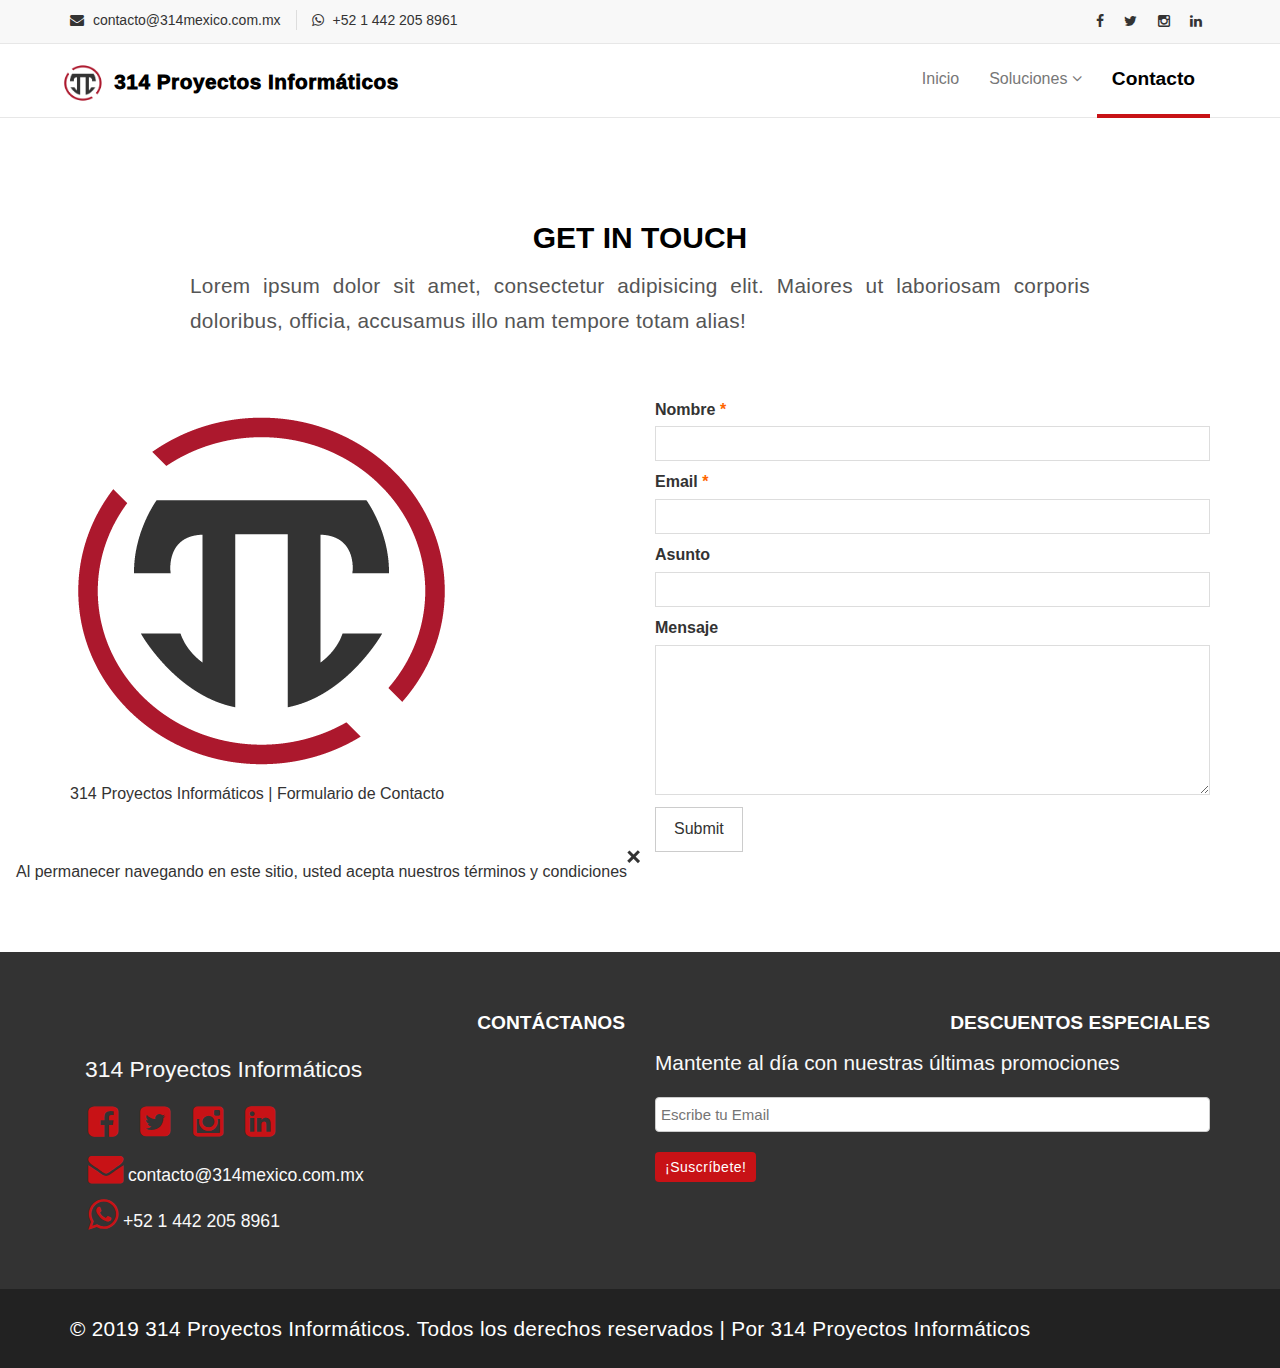
==== commit 903b8f73: "finished styling and bugs fixed" ====
--- a/contacto.html
+++ b/contacto.html
@@ -67,14 +67,14 @@
             <div class="row">
               <div class="col-lg-6 col-md-6 col-sm-6 col-xs-6">
                 <div class="mu-header-top-left">
-                  <div class="mu-top-email hand">
+                  <a class="mu-top-email hand" href="mailto:contacto@314mexico.com.mx">
                     <i class="fa fa-envelope"></i>
                     <span>contacto@314mexico.com.mx</span>
-                  </div>
-                  <div class="mu-top-phone hand">
+                  </a>
+                  <a href="https://api.whatsapp.com/send?phone=5214422058961" target="_blank" noreferer class="mu-top-phone hand">
                     <i class="fa fa-whatsapp"></i>
                     <span>+52 1 442 205 8961</span>
-                  </div>
+                  </a>
                 </div>
               </div>
               <div class="col-lg-6 col-md-6 col-sm-6 col-xs-6">
@@ -130,10 +130,10 @@
                   <li><a href="./sucursalizate.html">Sucursalízate</a></li>
                   <li><a href="./mantenimiento-web.html">Mantenimiento Web</a></li>
                   <li><a href="./email-marketing.html">Email Marketing</a></li>
-                  <li><a href="./planificacion-redes.html">Planifiación de Redes</a></li>
+                  <li><a href="./planificacion-redes.html">Planificación de Redes</a></li>
                 </ul>
               </li>
-              <li><a href="./promociones.html">Promociones</a></li>
+              <!-- <li><a href="./promociones.html">Promociones</a></li> -->
               <li class="active"><a href="./contacto.html">Contacto</a></li>
             </ul>
           </div>
@@ -247,13 +247,13 @@
                     </a>
                   </li>
                   <li class="hand">
-                    <a>
+                    <a href="mailto:contacto@314mexico.com.mx">
                       <i class="fa fa-envelope"> </i>
                       <span> contacto@314mexico.com.mx</span>
                     </a>
                   </li>
                   <li class="hand">
-                    <a>
+                    <a href="https://api.whatsapp.com/send?phone=5214422058961" target="_blank" noreferer>
                       <i class="fa fa-whatsapp"> </i>
                       <span>+52 1 442 205 8961</span>
                     </a>
--- a/assets/css/style.css
+++ b/assets/css/style.css
@@ -193,6 +193,9 @@
   padding-top: 20px;
   letter-spacing: 0.5px;
 }
+@media(max-width: 1000px){
+  #mu-menu .navbar-header .navbar-brand {font-size: 15px}
+}
 #mu-menu .navbar-header .navbar-brand i {
   font-size: 35px;
 }
@@ -453,7 +456,7 @@
   display: inline;
   float: left;
   width: 100%;
-  padding: 100px 0;
+  padding: 50px 0;
 }
 #mu-about-us .mu-about-us-area {
   display: inline;
@@ -604,7 +607,7 @@
 #mu-features {
   display: inline;
   float: left;
-  padding: 100px 0;
+  padding: 50px 0;
   width: 100%;
 }
 #mu-features .mu-features-area {
@@ -2183,12 +2186,12 @@
   }
 
   .navbar-toggle {
-    background-color: #a94442;
+    background-color: #c81216;
     border-radius: 0;
   }
 
   .navbar-default .navbar-toggle {
-    border-color: #a94442;
+    border-color: #c81216;
   }
 
   .navbar-default .navbar-toggle .icon-bar {
--- a/assets/css/custom.css
+++ b/assets/css/custom.css
@@ -359,6 +359,19 @@
     top: 50%;
     transform: translateY(-50%);
 }
+@media(max-width: 767px){
+    .j-cont .navbar-header{
+        position: relative;
+        top: auto;
+        transform: none;
+    }
+    .j-brand figure img {
+        vertical-align: unset;
+    }
+    .navbar-toggle .icon-bar {
+        height: 2px!important;
+    }
+}
 .primary-keys{
     z-index: 1;
     transition-duration: .3s;
@@ -398,6 +411,48 @@
     -webkit-animation-name: bounceInTop;
             animation-name: bounceInTop;
 }
+.j-sucursalizate{
+    width: 100%;
+    position: relative;
+    display: flex;
+    flex-wrap: wrap;
+    justify-content: space-around;
+}
+.j-sucursalizate button{
+    width: 80%;
+    margin-top: 1em;
+    color: #fff;
+    background-color: #C81216;
+    padding: .7em;
+    border:none;
+    font-weight: bold;
+    margin-left: 10%;
+}
+.j-sucursalizate div{
+    background-color: #fff;
+    padding: 1em;
+    width: 30%;
+    opacity:0;
+    animation-fill-mode: forwards;
+    box-shadow: 3px 3px 16px #888;
+}
+@media(max-width: 800px){
+    .j-sucursalizate div{width: 80%;margin-bottom: .5em;}
+    .j-sucursalizate button{width: 80%;margin-left: 10%}
+}
+.j-sucursalizate button{margin-top: 2em;}
+.j-sucursalizate div h4{
+    text-align: center;
+}
+.j-sucursalizate div:nth-of-type(1){
+    animation-delay: 0s;
+}
+.j-sucursalizate div:nth-of-type(2){
+    animation-delay: .3s;
+}
+.j-sucursalizate div:nth-of-type(3){
+    animation-delay: .6s;
+}
 @-webkit-keyframes fadeIn{
     from{opacity: 0}
     to{opacity: 1}
@@ -546,6 +601,7 @@
     to {
         -webkit-transform: none;
                 transform: none;
+        opacity: 1;
     }
 }
 @keyframes bounceInTop {
@@ -574,5 +630,86 @@
     to {
         -webkit-transform: none;
                 transform: none;
+        opacity: 1;
+    }
+}
+.rem-banner{
+    position: fixed;
+    top: 100vh;
+    left: 0;
+    transform: translateY(-100%);
+    padding: 1em;
+    background-color: white;
+    max-width: 100vw;
+}
+.rem-banner span{
+    position: absolute;
+    top: 0;
+    left: 100%;
+    transform: translate(-150%,50%);
+    height: .7em!important;
+    width: .7em;
+    cursor: pointer;
+}
+.rem-banner span:before,.rem-banner span:after{
+    content: '';
+    width: 130%;
+    height: .2em;
+    position: absolute;
+    background-color: #333;
+    top: 50%;
+    left: 0;
+    transform: translateY(-50%) rotate(45deg);
+}
+.rem-banner span:after{
+    transform: translateY(-50%) rotate(-45deg);
+}
+.mu-header-area .fa:hover{
+    color: #C81216;
+}
+#mu-features h3 span{
+    text-shadow:  1px 1px 4px rgba(255,255,255,.5);
+}
+#mu-features h3{
+    color: #fff;
+}
+#mu-features p{
+    /*color: #ccc;*/
+}
+#mu-features{
+    background-color: #ccc;
+    color:#fff;
+}
+#mu-features div.mu-single-feature{
+    background-color: #fff;
+    padding: .9em!important;
+}
+#mu-features .mu-single-feature p{
+    color: #000;
+}
+#mu-latest-courses.front{
+    background-color: #fff;
+    padding: 70px 0;
+}
+#mu-latest-courses .mu-latest-courses-area .mu-title h2{
+    color: #222;
+}
+@media (max-width: 640px){
+    #mu-header .mu-header-area .mu-header-top-left a.mu-top-phone {
+        display: block;
+    }
+}
+footer a,h1{
+    text-transform: none!important;
+}
+.mu-header-top-left > *:hover{
+    color: #C81216;
+}
+@media(max-width: 1200px){
+    footer h4{
+        text-align: left;
+    }
+    footer a{
+        text-align: left;
     }
 }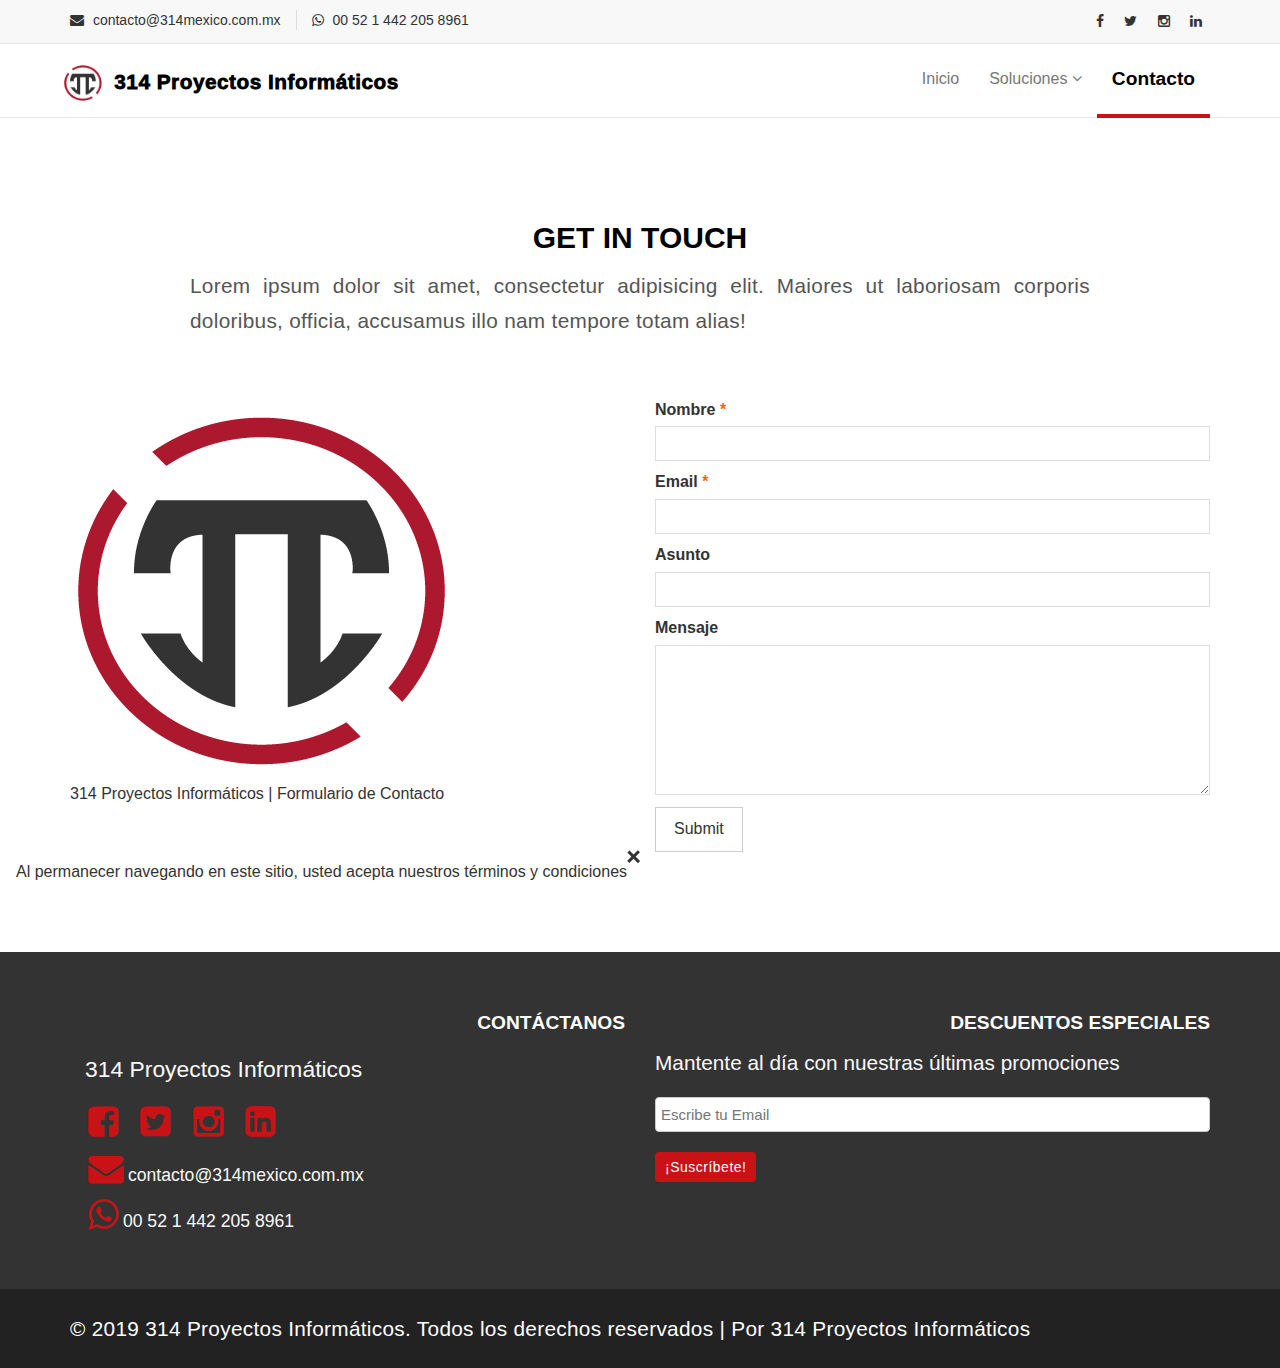
==== commit 3d2d0bc6: "contenido escrito, aun falta" ====
--- a/contacto.html
+++ b/contacto.html
@@ -5,7 +5,7 @@
   <meta charset="utf-8">
   <meta http-equiv="X-UA-Compatible" content="IE=edge">
   <meta name="viewport" content="width=device-width, initial-scale=1">
-  <title>314 | Proyectos Informáticos</title>
+  <title>314 Proyectos Informáticos | Servicios Web</title>
 
   <!-- <link href="assets/css/normaliza.css" rel="stylesheet">-->
   <!-- Favicon -->
@@ -73,7 +73,7 @@
                   </a>
                   <a href="https://api.whatsapp.com/send?phone=5214422058961" target="_blank" noreferer class="mu-top-phone hand">
                     <i class="fa fa-whatsapp"></i>
-                    <span>+52 1 442 205 8961</span>
+                    <span>00 52 1 442 205 8961</span>
                   </a>
                 </div>
               </div>
@@ -255,7 +255,7 @@
                   <li class="hand">
                     <a href="https://api.whatsapp.com/send?phone=5214422058961" target="_blank" noreferer>
                       <i class="fa fa-whatsapp"> </i>
-                      <span>+52 1 442 205 8961</span>
+                      <span>00 52 1 442 205 8961</span>
                     </a>
                   </li>
                 </ul>
--- a/assets/css/custom.css
+++ b/assets/css/custom.css
@@ -139,14 +139,15 @@
     color: #C81216;
 }
 #mu-menu .navbar-default .navbar-nav li .dropdown-menu li a:hover, #mu-menu .navbar-default .navbar-nav li .dropdown-menu li a:focus {
-    background-color: #C81216;
+    /*background-color: #C81216;*/
+    background-color: #555;
 }
 #logo-title{
     font-size: 0.8em;
     margin: 0;
 }
 .logo-background{
-    width: 30% !important;
+    width: 35% !important;
 }
 .navbar-brand > img {
     display: inline-block;
@@ -175,8 +176,9 @@
     height: 450px;
 }
 .mu-latest-course-single-content-text{
-    height: 85%;
-    border: 1px solid;
+    height: 70%;
+    border: #5e5e5e 3px solid;
+    padding: 1%;
 }
 #main.is-widget.is-fully-closed:not(.is-transparent) .header, #main.is-widget.is-fully-opened:not(.is-transparent) .header {
     display: block;
@@ -245,6 +247,97 @@
     cursor: pointer;
 }
 
+.list::before{
+    content: url(../img/circulo.svg);
+    font-size: 0.5em;
+   color: #C81216;
+   display: inline-block;
+   font-weight: bold;
+   line-height: 1.6em;
+   text-align: center;
+   width: 1.6em;
+   vertical-align: middle;
+}
+.check-list::before{
+    content: url(../img/comprobado.svg);
+    font-size: 0.5em;
+   display: inline-block;
+   font-weight: bold;
+   line-height: 1.6em;
+   text-align: center;
+   width: 1.6em;
+   vertical-align: middle;
+}
+.number1::before{
+    content: url(../img/uno.svg);
+    font-size: 0.7em;
+   display: inline-block;
+   font-weight: bold;
+   line-height: 1.6em;
+   text-align: center;
+   width: 1.6em;
+   vertical-align: middle;
+}
+.number2::before{
+    content: url(../img/dos.svg);
+    font-size: 0.7em;
+   display: inline-block;
+   font-weight: bold;
+   line-height: 1.6em;
+   text-align: center;
+   width: 1.6em;
+   vertical-align: middle;
+}
+.number3::before{
+    content: url(../img/tres.svg);
+    font-size: 0.7em;
+   display: inline-block;
+   font-weight: bold;
+   line-height: 1.6em;
+   text-align: center;
+   width: 1.6em;
+   vertical-align: middle;
+}
+.number4::before{
+    content: url(../img/cuatro.svg);
+    font-size: 0.7em;
+   display: inline-block;
+   font-weight: bold;
+   line-height: 1.6em;
+   text-align: center;
+   width: 1.6em;
+   vertical-align: middle;
+}
+.number5::before{
+    content: url(../img/cinco.svg);
+    font-size: 0.7em;
+   display: inline-block;
+   font-weight: bold;
+   line-height: 1.6em;
+   text-align: center;
+   width: 1.6em;
+   vertical-align: middle;
+}
+.minus::before{
+    content: url(../img/menos.svg);
+    font-size: 0.5em;
+   display: inline-block;
+   font-weight: bold;
+   line-height: 1.6em;
+   text-align: center;
+   width: 1.6em;
+   vertical-align: middle;
+}
+.plus::before{
+    content: url(../img/anadir.svg);
+    font-size: 0.5em;
+   display: inline-block;
+   font-weight: bold;
+   line-height: 1.6em;
+   text-align: center;
+   width: 1.6em;
+   vertical-align: middle;
+}
 /* responsive */
 
 @media (max-width: 480px)
@@ -641,6 +734,7 @@
     padding: 1em;
     background-color: white;
     max-width: 100vw;
+    z-index: 1000;
 }
 .rem-banner span{
     position: absolute;
